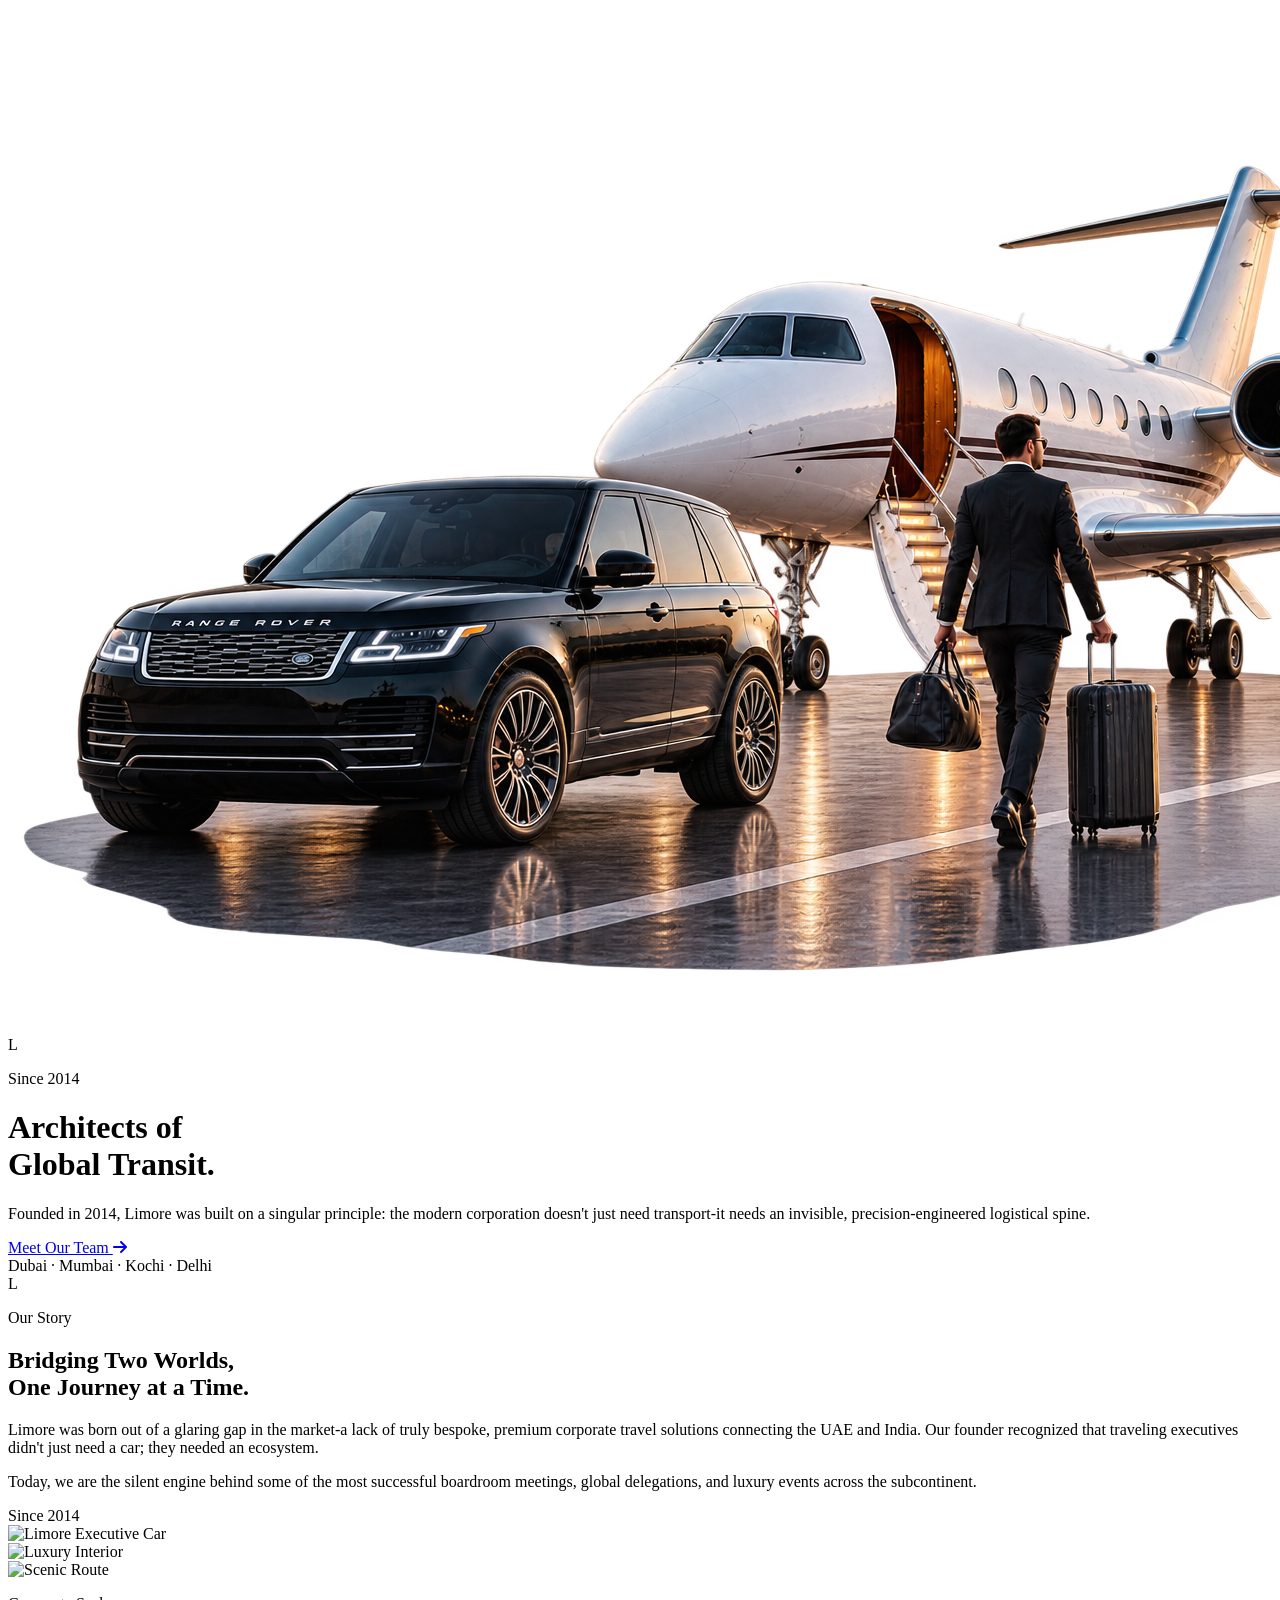
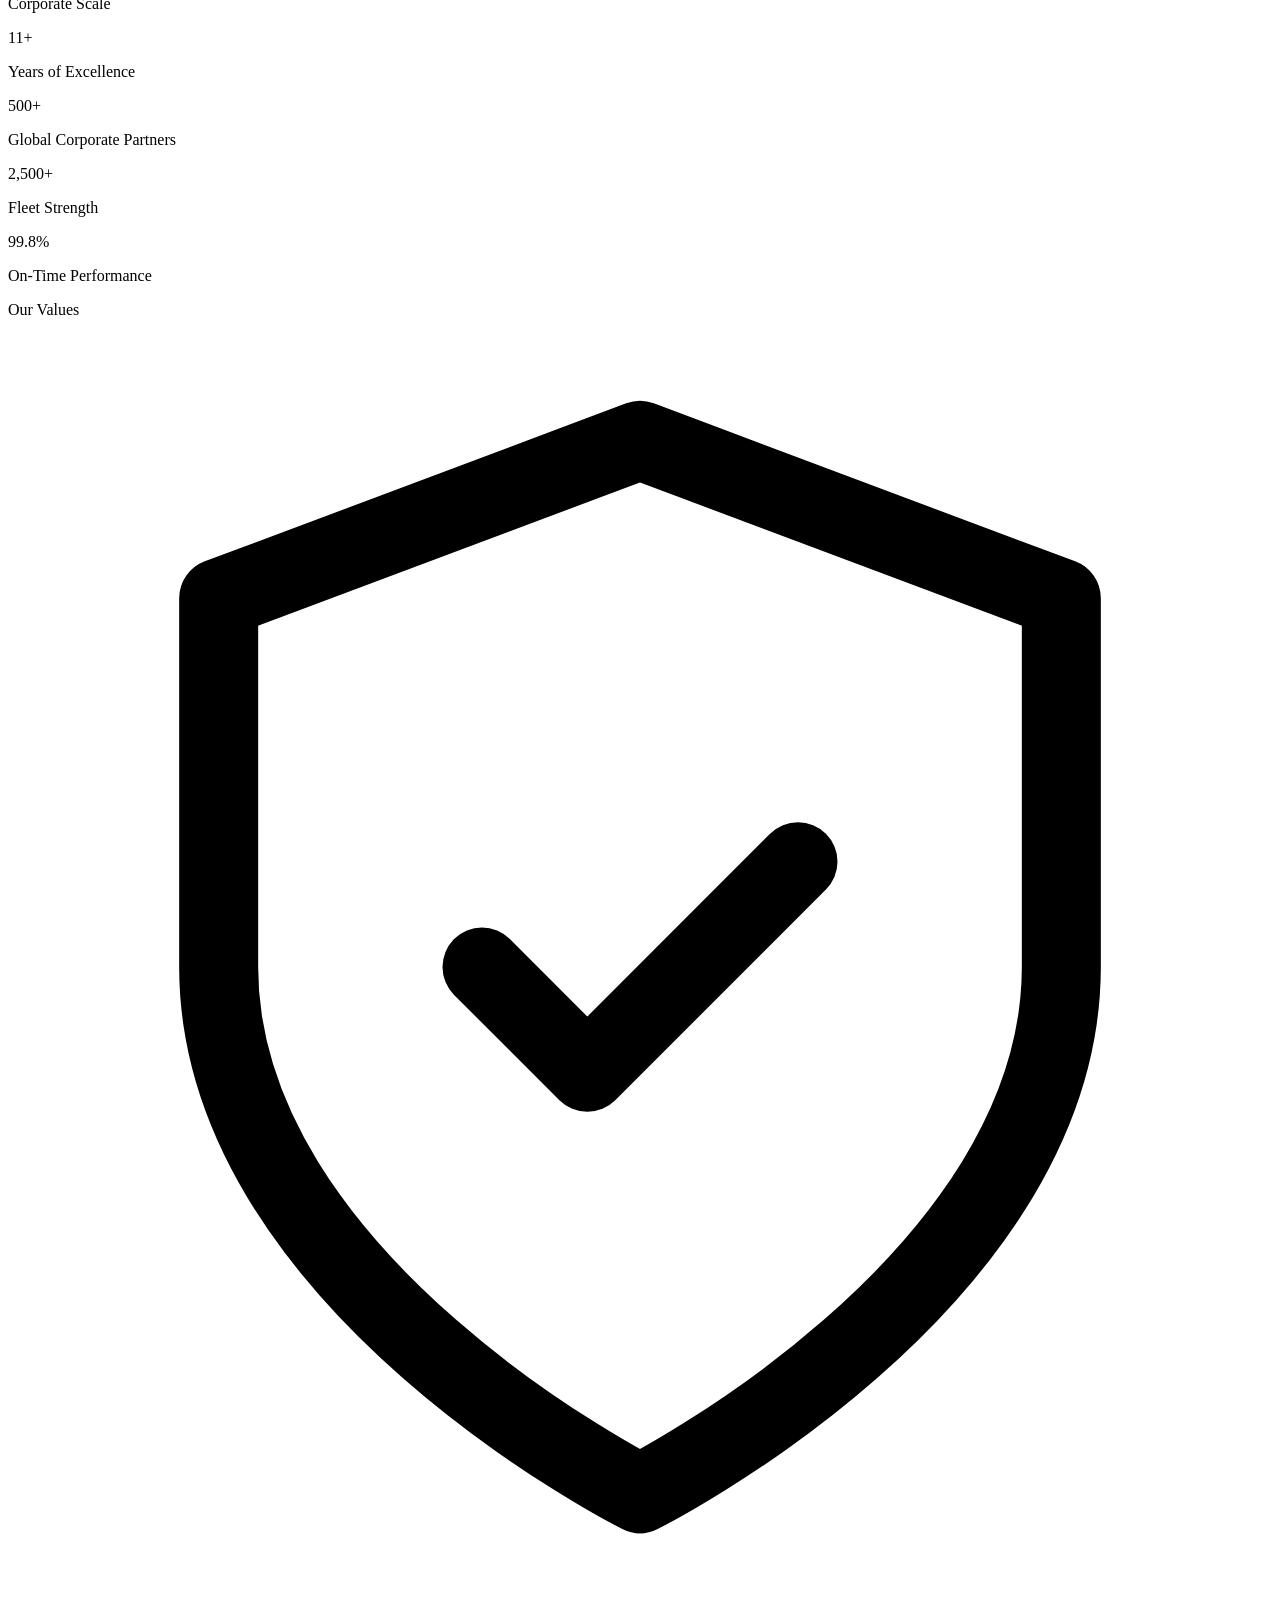
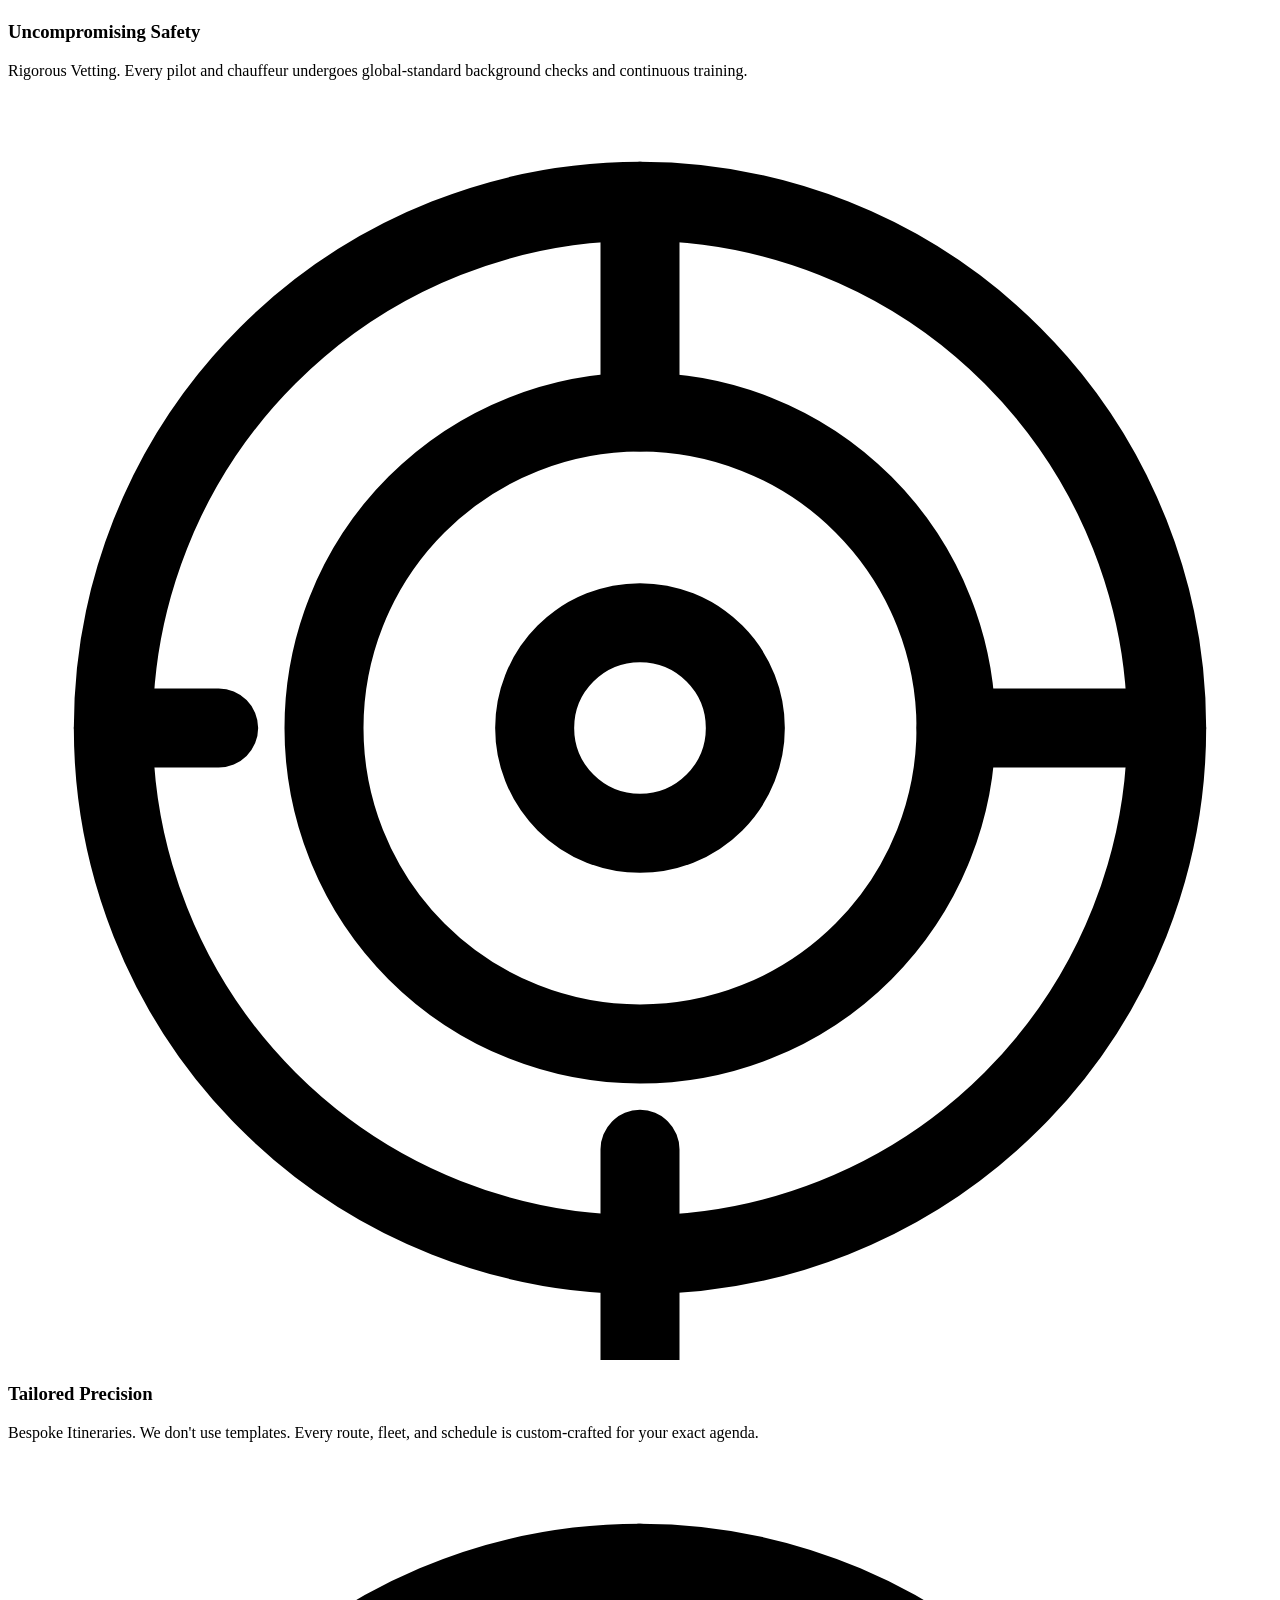
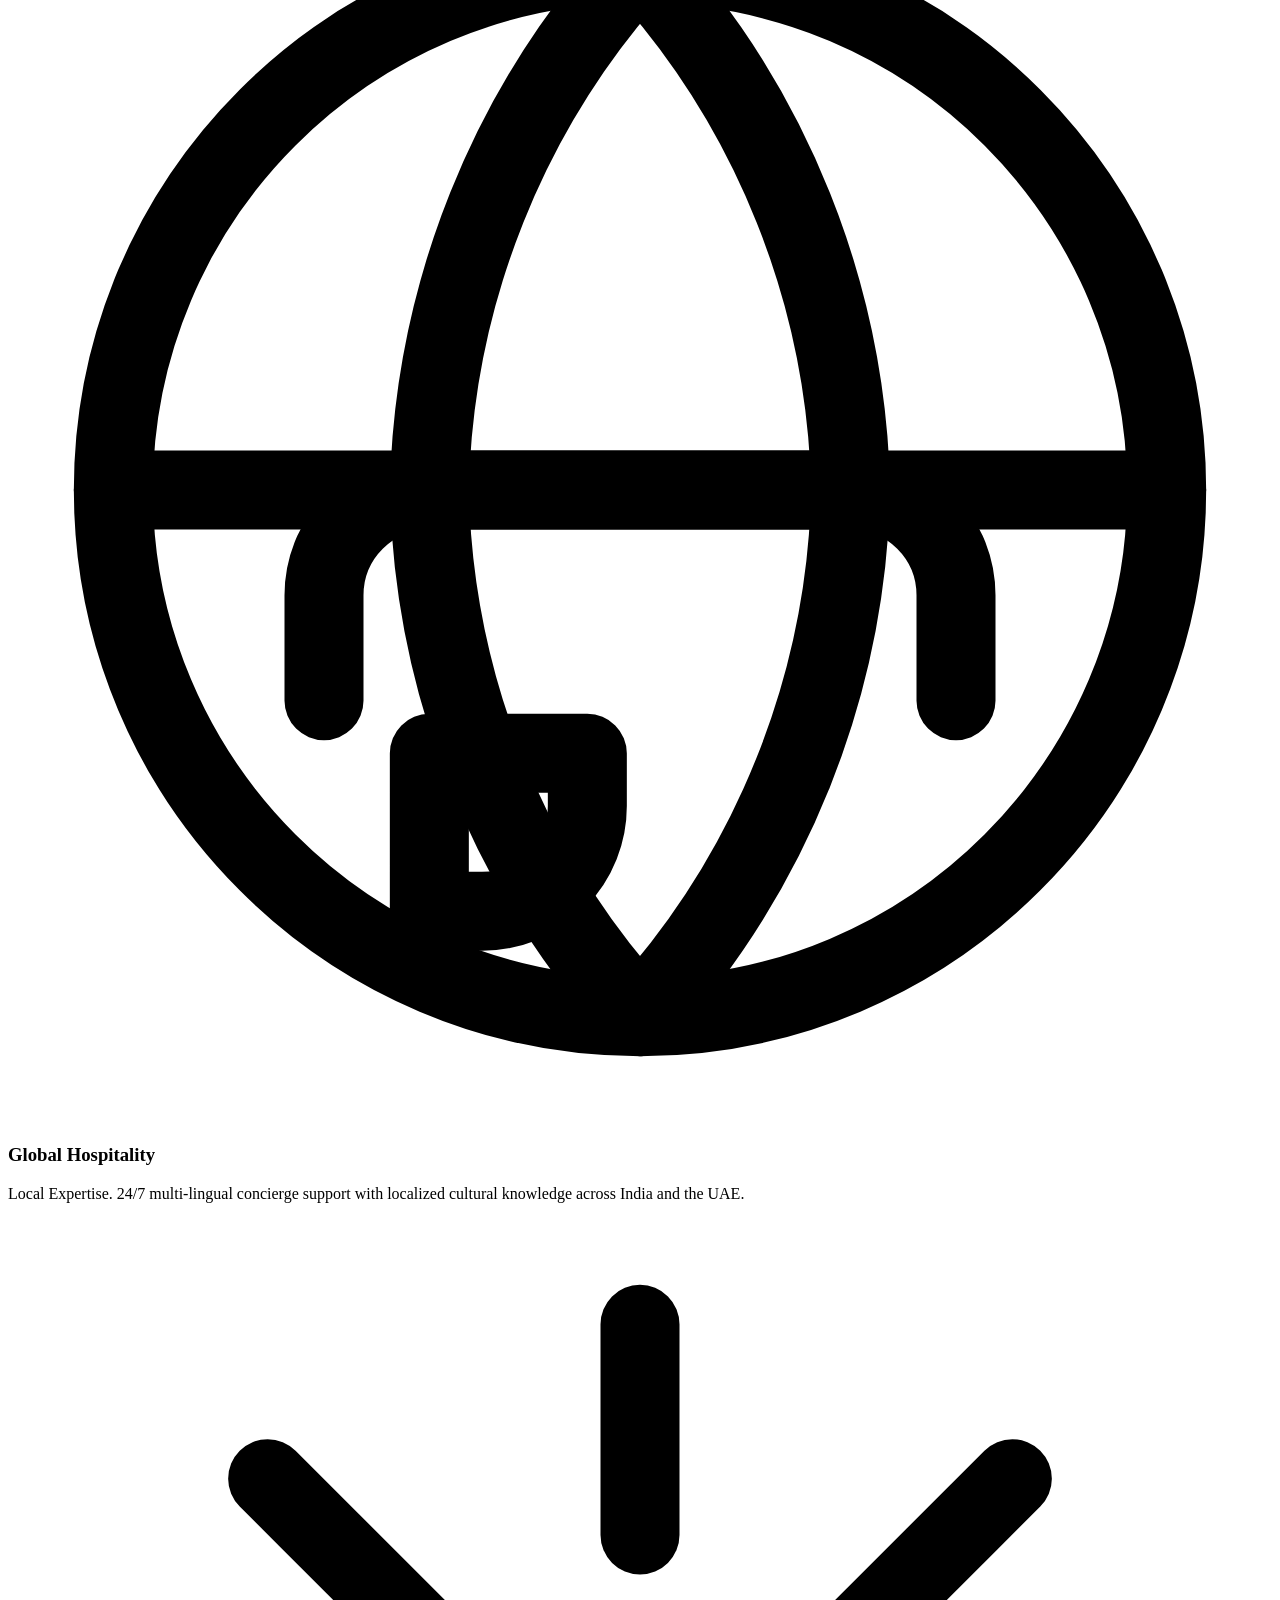
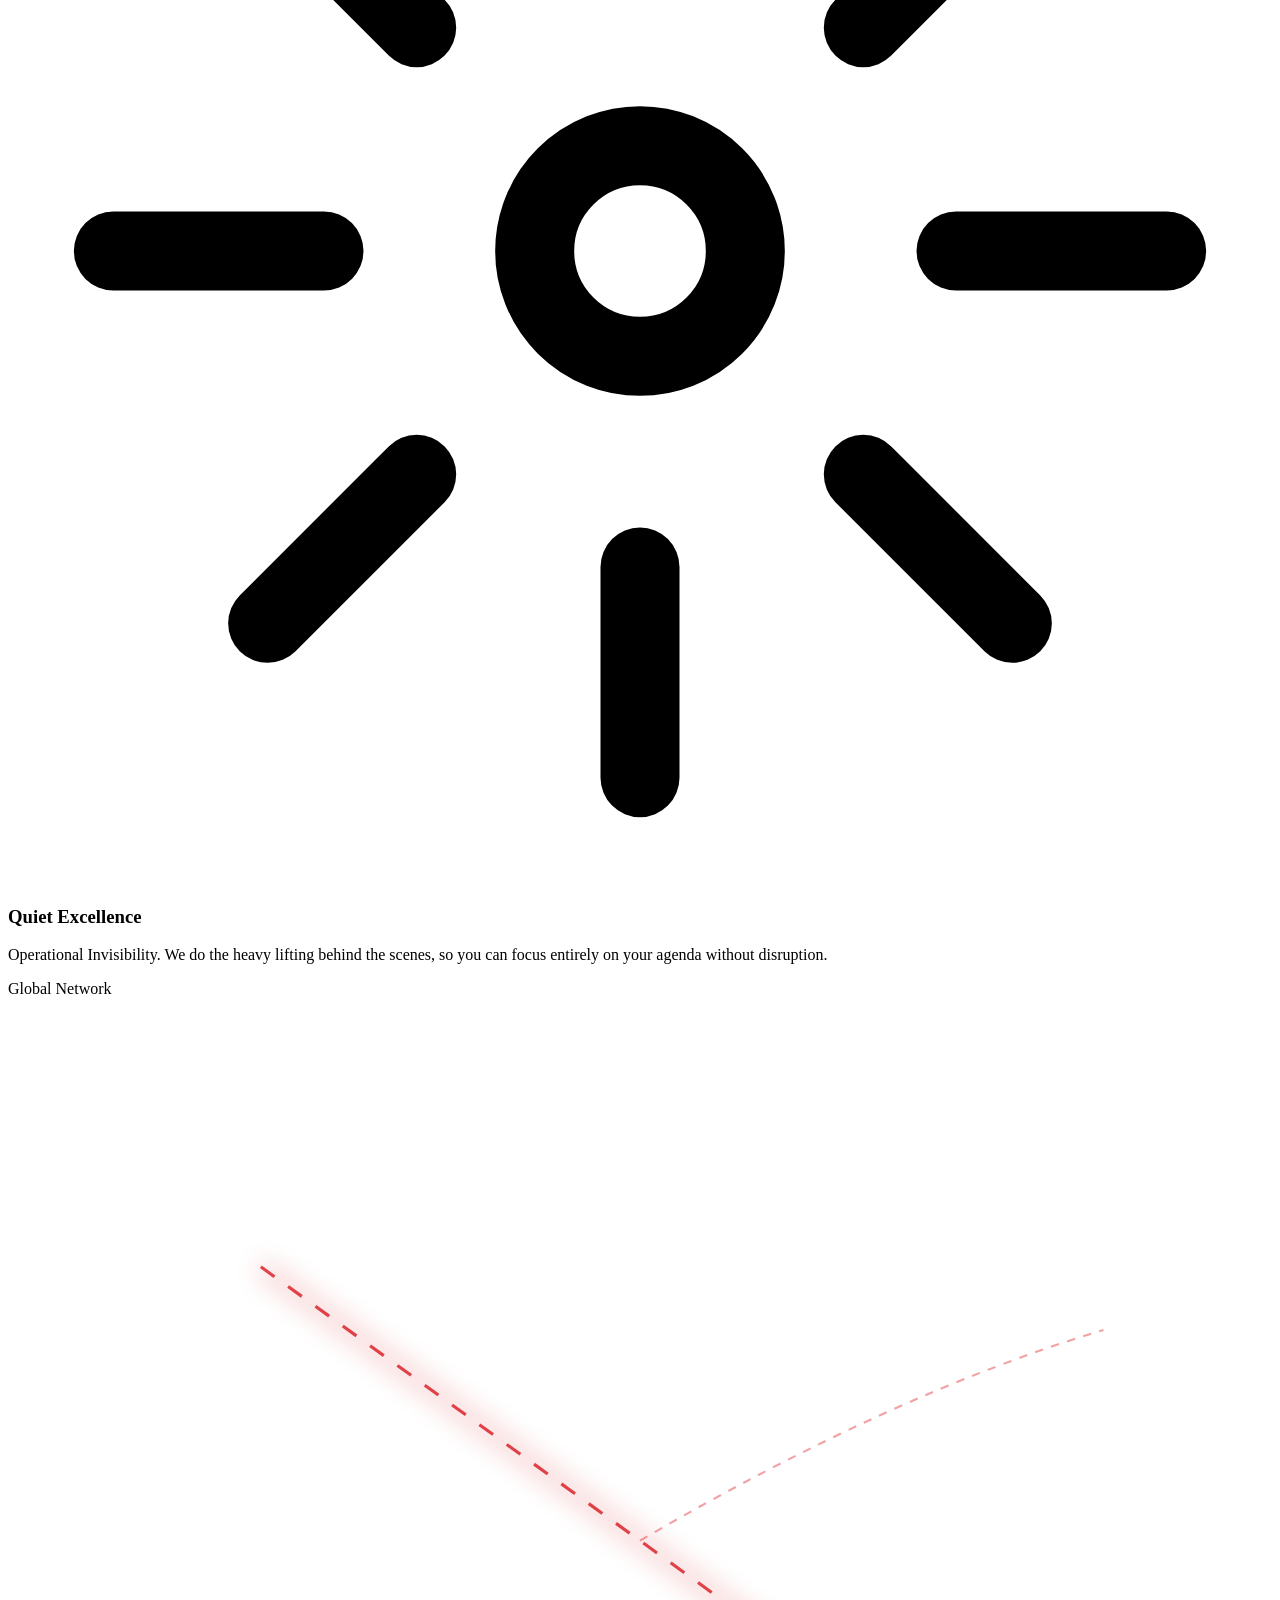
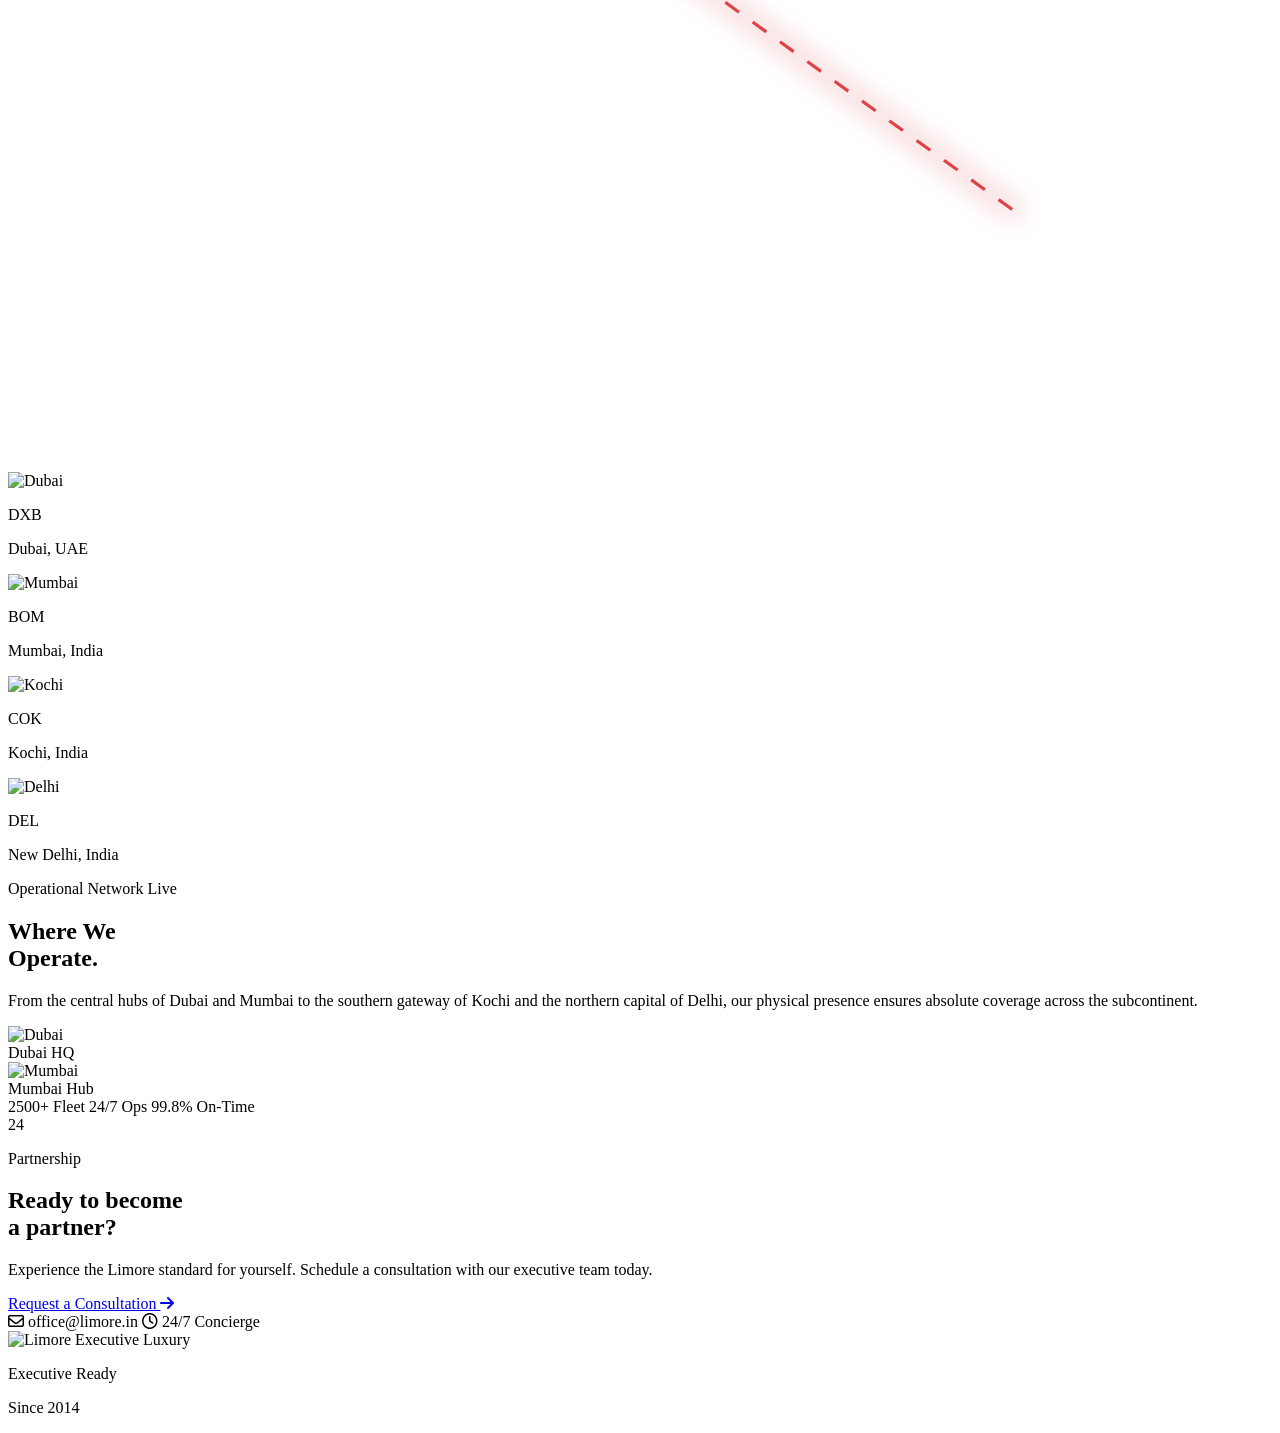
==== about.html @ c0453946 "home" ====
<!DOCTYPE html>
<html lang="en">
<head>
    <meta charset="UTF-8">
    <meta name="viewport" content="width=device-width, initial-scale=1.0">
    <title>About Limore | Premium Corporate Travel</title>
    
    <!-- Tailwind -->
    <script src="https://cdn.tailwindcss.com"></script>
    
    <!-- PREMIUM TYPOGRAPHY -->
    <link rel="preconnect" href="https://fonts.googleapis.com">
    <link rel="preconnect" href="https://fonts.gstatic.com" crossorigin>
    <link href="https://fonts.googleapis.com/css2?family=Inter:opsz@14..32&family=Syne:wght@400;600;700;800&family=Playfair+Display:ital,wght@0,400;0,600;1,400&display=swap" rel="stylesheet">
    
    <!-- Icons -->
    <link rel="stylesheet" href="https://cdnjs.cloudflare.com/ajax/libs/font-awesome/6.4.0/css/all.min.css">

    <script>
        tailwind.config = {
            theme: {
                extend: {
                    fontFamily: {
                        'display': ['Syne', 'sans-serif'],
                        'sans': ['Inter', 'sans-serif'],
                        'serif': ['Playfair Display', 'serif'],
                    },
                    colors: {
                        brand: {
                            black: '#0A0A0A',
                            white: '#FCFCFC',
                            red: '#D9181E',
                        }
                    }
                }
            }
        }
    </script>

    <style>
        .logo-e {
            display: inline-block;
            width: 1.1em;
            height: 1.1em;
            border: 3px solid #D9181E;
            border-radius: 50%;
            position: relative;
            margin-left: -2px; 
            vertical-align: middle;
            transform: translateY(-10%);
        }
        .logo-e::after {
            content: '';
            position: absolute;
            top: 50%;
            left: 50%;
            transform: translate(-50%, -50%);
            width: 0.5em;
            height: 1px;
            background-color: #FCFCFC;
        }
    </style>
</head>
<body class="bg-brand-white text-brand-black antialiased overflow-x-hidden">

    <!-- (Your Navbar goes here) -->

    <!-- ========================================== -->
    <!-- HOME HERO: INSPIRED RED CIRCLE COMPOSITION  -->
    <!-- ========================================== -->
    <main class="pt-20 min-h-screen lg:h-screen relative bg-brand-white overflow-hidden flex items-center">
    
        <!-- The Dissolving Background Image (Right Side) -->
        <div class="absolute inset-y-0 right-0 w-full lg:w-[65%] h-full overflow-hidden">
            <!-- Use your premium executive image here -->
            <img src="./assets/images/about/about-hero.png" 
                 alt="Limore Executive" 
                 class="w-full h-full object-cover saturate-[0.95] contrast-110 transition-transform duration-[8s] hover:scale-105">
            
            <!-- The "Dissolve" Gradient (Melts the image into pure white on the left) -->
            <div class="absolute inset-0 bg-gradient-to-r from-brand-white via-brand-white/70 to-transparent lg:via-brand-white/30"></div>
            
            <!-- Cinematic Red Light Leak (Subtle, ties into brand) -->
            <div class="absolute inset-0 bg-gradient-to-tr from-brand-red/10 via-transparent to-transparent mix-blend-multiply"></div>
        </div>
    
        <!-- The Massive Background "L" Watermark -->
        <div class="absolute -bottom-10 -left-10 font-serif text-[25rem] lg:text-[35rem] font-bold text-brand-red/5 leading-none pointer-events-none select-none z-0">L</div>
    
        <!-- The Text & CTA Column (Pure Typography) -->
        <div class="relative z-10 max-w-[90rem] mx-auto px-6 lg:px-12 w-full">
            <div class="lg:w-[65%] flex flex-col justify-center py-12 lg:py-0 relative">
                
                <!-- Editorial Eyebrow + Red Spine -->
                <div class="flex items-center gap-4 mb-6">
                    <div class="w-1 h-12 bg-brand-red"></div>
                    <p class="font-sans text-[0.6rem] uppercase tracking-[0.4em] font-bold text-brand-black/40">Since 2014</p>
                </div>
    
                <!-- Massive Serif Headline -->
                <h1 class="font-serif text-6xl lg:text-8xl xl:text-9xl font-bold text-brand-black leading-[0.85] tracking-tight">
                    Architects of<br>
                    <span class="text-brand-red italic">Global Transit.</span>
                </h1>
    
                <!-- The Subtext (Clean, no box) -->
                <p class="text-brand-black/60 text-sm lg:text-base leading-relaxed max-w-md mt-8 font-light">
                    Founded in 2014, Limore was built on a singular principle: the modern corporation doesn't just need transport-it needs an invisible, precision-engineered logistical spine.
                </p>
    
                <!-- The Sharp CTA & Footline -->
                <div class="mt-10 flex flex-col items-start gap-4">
                    <a href="#team" class="inline-flex items-center gap-3 bg-brand-black text-white px-10 py-4 text-[0.7rem] font-bold uppercase tracking-widest transition-all duration-300 hover:bg-brand-red group rounded-none">
                        Meet Our Team
                        <i class="fa-solid fa-arrow-right text-[10px] group-hover:translate-x-1 transition-transform"></i>
                    </a>
    
                    <!-- The "Locations" Footline (Editorial Style) -->
                    <div class="flex items-center gap-3 border-l-2 border-brand-red pl-3 py-1">
                        <span class="w-1.5 h-1.5 bg-brand-red rotate-45"></span>
                        <span class="font-sans text-[0.6rem] uppercase tracking-[0.2em] font-bold text-brand-black/50">Dubai · Mumbai · Kochi · Delhi</span>
                    </div>
                </div>
    
            </div>
        </div>
    </main>
    





        <!-- ========================================== -->
    <!-- SECTIONS 2 & 3: NARRATIVE & SCALE (CLEAN)   -->
    <!-- ========================================== -->
    <section class="py-16 lg:py-28 bg-brand-white relative overflow-hidden border-b border-black/5">
        
        <!-- Background Element: The Massive "L" Pull-Quote (Subtle depth) -->
        <div class="absolute top-0 left-1/2 -translate-x-1/2 w-full h-full flex items-center justify-center pointer-events-none select-none -z-10 overflow-hidden">
            <span class="font-serif text-[20rem] lg:text-[40rem] font-bold text-brand-red/5 leading-none italic">L</span>
        </div>

        <div class="max-w-[90rem] mx-auto px-6 lg:px-12 relative z-10">
            
            <!-- ==================== -->
            <!-- PART 1: THE NARRATIVE + IMAGE MOSAIC -->
            <!-- ==================== -->
            <div class="grid grid-cols-1 lg:grid-cols-2 gap-12 lg:gap-16 items-center mb-16 lg:mb-20">
                
                <!-- Left: The Story -->
                <div class="flex flex-col space-y-6">
                    <div class="flex items-center gap-3">
                        <div class="w-6 h-px bg-brand-red"></div>
                        <p class="font-sans text-[0.65rem] uppercase tracking-[0.2em] font-bold text-brand-red">Our Story</p>
                    </div>
                    
                    <h2 class="font-serif text-4xl lg:text-5xl font-semibold text-brand-black leading-[1.1] tracking-tight max-w-md">
                        Bridging Two Worlds,<br>
                        One Journey at a Time.
                    </h2>
                    
                    <div class="space-y-4 text-brand-black/70 text-sm lg:text-base leading-[1.8] font-serif max-w-md">
                        <p>
                            Limore was born out of a glaring gap in the market-a lack of truly bespoke, premium corporate travel solutions connecting the UAE and India. Our founder recognized that traveling executives didn't just need a car; they needed an ecosystem.
                        </p>
                        <p>
                            Today, we are the silent engine behind some of the most successful boardroom meetings, global delegations, and luxury events across the subcontinent.
                        </p>
                    </div>
                    
                    <div class="pt-4 border-t border-black/5 flex items-center gap-4 mt-2 max-w-xs">
                        <span class="w-2 h-2 bg-brand-red rounded-full"></span>
                        <span class="text-[0.5rem] uppercase tracking-[0.2em] font-bold text-black/30 font-sans">Since 2014</span>
                    </div>
                </div>

                <!-- Right: The Editorial Image Mosaic (Like the Reference) -->
                <div class="grid grid-cols-2 gap-4 h-[400px] lg:h-[500px]">
                    <!-- Top Large Image -->
                    <div class="col-span-2 relative rounded-xl overflow-hidden border border-black/5 group">
                        <img src="https://images.unsplash.com/photo-1549317661-bd32c8ce0db2?q=80&w=2070&auto=format&fit=crop" 
                             alt="Limore Executive Car" 
                             class="w-full h-full object-cover transition-transform duration-700 group-hover:scale-105">
                        <div class="absolute inset-0 bg-gradient-to-t from-black/10 via-transparent to-transparent pointer-events-none"></div>
                    </div>
                    
                    <!-- Bottom Left Small Image -->
                    <div class="relative rounded-xl overflow-hidden border border-black/5 group">
                        <img src="https://images.unsplash.com/photo-1599819262106-90be0746b80c?q=80&w=600&auto=format&fit=crop" 
                             alt="Luxury Interior" 
                             class="w-full h-full object-cover transition-transform duration-700 group-hover:scale-105">
                    </div>
                    
                    <!-- Bottom Right Small Image -->
                    <div class="relative rounded-xl overflow-hidden border border-black/5 group">
                        <img src="https://images.unsplash.com/photo-1506905925346-21bda4d32df4?q=80&w=600&auto=format&fit=crop" 
                             alt="Scenic Route" 
                             class="w-full h-full object-cover transition-transform duration-700 group-hover:scale-105">
                    </div>
                </div>
            </div>

            <!-- The Spacer Line (Clean transition) -->
            <div class="w-full h-px bg-black/5 mb-16 lg:mb-20"></div>

            <!-- ==================== -->
            <!-- PART 2: THE SCALE (ANNUAL REPORT STYLE) -->
            <!-- ==================== -->
            <div class="max-w-5xl mx-auto">
                
                <div class="flex items-center gap-3 mb-8">
                    <div class="w-6 h-px bg-brand-red"></div>
                    <p class="font-sans text-[0.65rem] uppercase tracking-[0.2em] font-bold text-brand-red">Corporate Scale</p>
                </div>

                <div class="grid grid-cols-2 lg:grid-cols-4 divide-x divide-black/10">
                    
                    <div class="px-4 lg:px-8 first:pl-0 flex flex-col">
                        <p class="font-display text-4xl lg:text-5xl font-bold text-brand-red tracking-tight">11+</p>
                        <p class="text-[0.6rem] uppercase tracking-widest text-brand-black/60 font-semibold mt-1">Years of Excellence</p>
                    </div>

                    <div class="px-4 lg:px-8 flex flex-col">
                        <p class="font-display text-4xl lg:text-5xl font-bold text-brand-black tracking-tight">500+</p>
                        <p class="text-[0.6rem] uppercase tracking-widest text-brand-black/60 font-semibold mt-1">Global Corporate Partners</p>
                    </div>

                    <div class="px-4 lg:px-8 flex flex-col">
                        <p class="font-display text-4xl lg:text-5xl font-bold text-brand-black tracking-tight">2,500+</p>
                        <p class="text-[0.6rem] uppercase tracking-widest text-brand-black/60 font-semibold mt-1">Fleet Strength</p>
                    </div>

                    <div class="px-4 lg:px-8 last:pr-0 flex flex-col">
                        <p class="font-display text-4xl lg:text-5xl font-bold text-brand-red tracking-tight">99.8%</p>
                        <p class="text-[0.6rem] uppercase tracking-widest text-brand-red font-semibold mt-1">On-Time Performance</p>
                    </div>

                </div>
            </div>
        </div>
    </section>


        <!-- ========================================== -->
    <!-- SECTION 4: OUR CORE VALUES (PHILOSOPHY GRID)-->
    <!-- ========================================== -->
    <section class="py-16 lg:py-24 bg-brand-white relative overflow-hidden">
        
        <!-- Background soft halo (anchors the section visually) -->
        <div class="absolute top-1/2 left-1/2 -translate-x-1/2 -translate-y-1/2 w-[600px] h-[600px] bg-brand-red/5 rounded-full blur-[80px] pointer-events-none"></div>

        <div class="max-w-[90rem] mx-auto px-6 lg:px-12 relative z-10">
            
            <!-- Chapter Divider -->
            <div class="flex items-center gap-4 mb-10 lg:mb-14">
                <div class="w-6 h-px bg-brand-red"></div>
                <p class="font-sans text-[0.65rem] uppercase tracking-[0.2em] font-bold text-brand-red">Our Values</p>
                <div class="flex-1 h-px bg-black/5 max-w-xs hidden lg:block"></div>
            </div>

            <!-- 2x2 Philosophy Grid -->
            <div class="grid grid-cols-1 md:grid-cols-2 gap-6 lg:gap-8">
                
                <!-- Card 1: Uncompromising Safety -->
                <div class="group relative bg-brand-white/60 backdrop-blur-sm border border-black/5 p-8 lg:p-10 rounded-2xl transition-all duration-500 hover:border-brand-red hover:shadow-[0_20px_40px_-10px_rgba(217,24,30,0.08)] animate-fade-up delay-1">
                    <div class="flex items-start gap-5 lg:gap-6">
                        <!-- The Sharp Square Icon Block -->
                        <div class="flex-shrink-0 w-14 h-14 lg:w-16 lg:h-16 rounded-xl bg-brand-black/5 flex items-center justify-center transition-all duration-300 group-hover:bg-brand-red group-hover:scale-105 group-hover:shadow-lg group-hover:shadow-brand-red/20">
                            <!-- Stylized Sharp SVG: Shield -->
                            <svg class="w-7 h-7 text-brand-red group-hover:text-white transition-colors duration-300" fill="none" stroke="currentColor" viewBox="0 0 24 24" stroke-width="1.5" stroke-linecap="round" stroke-linejoin="round">
                                <path d="M12 22s8-4 8-10V5l-8-3-8 3v7c0 6 8 10 8 10z" />
                                <path d="M9 12l2 2 4-4" />
                            </svg>
                        </div>
                        <!-- Text Content -->
                        <div>
                            <h3 class="font-bold text-sm uppercase tracking-wide text-brand-black mb-1.5">Uncompromising Safety</h3>
                            <p class="text-brand-black/60 text-[0.85rem] leading-relaxed font-light">Rigorous Vetting. Every pilot and chauffeur undergoes global-standard background checks and continuous training.</p>
                        </div>
                    </div>
                </div>

                <!-- Card 2: Tailored Precision -->
                <div class="group relative bg-brand-white/60 backdrop-blur-sm border border-black/5 p-8 lg:p-10 rounded-2xl transition-all duration-500 hover:border-brand-red hover:shadow-[0_20px_40px_-10px_rgba(217,24,30,0.08)] animate-fade-up delay-2">
                    <div class="flex items-start gap-5 lg:gap-6">
                        <div class="flex-shrink-0 w-14 h-14 lg:w-16 lg:h-16 rounded-xl bg-brand-black/5 flex items-center justify-center transition-all duration-300 group-hover:bg-brand-red group-hover:scale-105 group-hover:shadow-lg group-hover:shadow-brand-red/20">
                            <!-- Stylized Sharp SVG: Target / Precision -->
                            <svg class="w-7 h-7 text-brand-red group-hover:text-white transition-colors duration-300" fill="none" stroke="currentColor" viewBox="0 0 24 24" stroke-width="1.5" stroke-linecap="round" stroke-linejoin="round">
                                <circle cx="12" cy="12" r="10" />
                                <circle cx="12" cy="12" r="6" />
                                <circle cx="12" cy="12" r="2" />
                                <path d="M12 2v4M22 12h-4M12 20v4M4 12H2" />
                            </svg>
                        </div>
                        <div>
                            <h3 class="font-bold text-sm uppercase tracking-wide text-brand-black mb-1.5">Tailored Precision</h3>
                            <p class="text-brand-black/60 text-[0.85rem] leading-relaxed font-light">Bespoke Itineraries. We don't use templates. Every route, fleet, and schedule is custom-crafted for your exact agenda.</p>
                        </div>
                    </div>
                </div>

                <!-- Card 3: Global Hospitality -->
                <div class="group relative bg-brand-white/60 backdrop-blur-sm border border-black/5 p-8 lg:p-10 rounded-2xl transition-all duration-500 hover:border-brand-red hover:shadow-[0_20px_40px_-10px_rgba(217,24,30,0.08)] animate-fade-up delay-3">
                    <div class="flex items-start gap-5 lg:gap-6">
                        <div class="flex-shrink-0 w-14 h-14 lg:w-16 lg:h-16 rounded-xl bg-brand-black/5 flex items-center justify-center transition-all duration-300 group-hover:bg-brand-red group-hover:scale-105 group-hover:shadow-lg group-hover:shadow-brand-red/20">
                            <!-- Stylized Sharp SVG: Globe + Headset -->
                            <svg class="w-7 h-7 text-brand-red group-hover:text-white transition-colors duration-300" fill="none" stroke="currentColor" viewBox="0 0 24 24" stroke-width="1.5" stroke-linecap="round" stroke-linejoin="round">
                                <path d="M12 22c5.523 0 10-4.477 10-10S17.523 2 12 2 2 6.477 2 12s4.477 10 10 10z" />
                                <path d="M2 12h20" />
                                <path d="M12 2a15.3 15.3 0 0 1 4 10 15.3 15.3 0 0 1-4 10 15.3 15.3 0 0 1-4-10 15.3 15.3 0 0 1 4-10z" />
                                <path d="M18 16v-2a2 2 0 0 0-2-2H8a2 2 0 0 0-2 2v2" />
                                <path d="M8 20h1a2 2 0 0 0 2-2v-1H8v3z" />
                            </svg>
                        </div>
                        <div>
                            <h3 class="font-bold text-sm uppercase tracking-wide text-brand-black mb-1.5">Global Hospitality</h3>
                            <p class="text-brand-black/60 text-[0.85rem] leading-relaxed font-light">Local Expertise. 24/7 multi-lingual concierge support with localized cultural knowledge across India and the UAE.</p>
                        </div>
                    </div>
                </div>

                <!-- Card 4: Quiet Excellence -->
                <div class="group relative bg-brand-white/60 backdrop-blur-sm border border-black/5 p-8 lg:p-10 rounded-2xl transition-all duration-500 hover:border-brand-red hover:shadow-[0_20px_40px_-10px_rgba(217,24,30,0.08)] animate-fade-up delay-4">
                    <div class="flex items-start gap-5 lg:gap-6">
                        <div class="flex-shrink-0 w-14 h-14 lg:w-16 lg:h-16 rounded-xl bg-brand-black/5 flex items-center justify-center transition-all duration-300 group-hover:bg-brand-red group-hover:scale-105 group-hover:shadow-lg group-hover:shadow-brand-red/20">
                            <!-- Stylized Sharp SVG: Sparks / Operational Excellence -->
                            <svg class="w-7 h-7 text-brand-red group-hover:text-white transition-colors duration-300" fill="none" stroke="currentColor" viewBox="0 0 24 24" stroke-width="1.5" stroke-linecap="round" stroke-linejoin="round">
                                <path d="M12 2v4M12 18v4M4.93 4.93l2.83 2.83M16.24 16.24l2.83 2.83M2 12h4M18 12h4M4.93 19.07l2.83-2.83M16.24 7.76l2.83-2.83" />
                                <circle cx="12" cy="12" r="2" />
                            </svg>
                        </div>
                        <div>
                            <h3 class="font-bold text-sm uppercase tracking-wide text-brand-black mb-1.5">Quiet Excellence</h3>
                            <p class="text-brand-black/60 text-[0.85rem] leading-relaxed font-light">Operational Invisibility. We do the heavy lifting behind the scenes, so you can focus entirely on your agenda without disruption.</p>
                        </div>
                    </div>
                </div>

            </div>
        </div>
    </section>



        <!-- ========================================== -->
    <!-- SECTION 6: THE OPERATIONAL NETWORK (MAP)    -->
    <!-- ========================================== -->
    <section class="py-16 lg:py-24 bg-brand-black relative overflow-hidden border-y border-white/5">
        
        <!-- Background Tech Grid & Ambient Glow -->
        <div class="absolute inset-0 bg-[radial-gradient(#ffffff03_1px,transparent_1px)] bg-[size:16px_16px] pointer-events-none"></div>
        <div class="absolute inset-0 bg-gradient-to-br from-brand-red/10 via-transparent to-transparent opacity-30 pointer-events-none"></div>

        <div class="max-w-[90rem] mx-auto px-6 lg:px-12 w-full relative z-10">
            
            <!-- Section Label -->
            <div class="flex items-center gap-3 mb-10 lg:mb-14">
                <div class="w-6 h-px bg-brand-red"></div>
                <p class="font-sans text-[0.65rem] uppercase tracking-[0.2em] font-bold text-brand-red">Global Network</p>
            </div>

            <div class="grid grid-cols-1 lg:grid-cols-12 gap-12 lg:gap-16 items-center">
                
                <!-- LEFT COLUMN: The Network Map with City Thumbnails -->
                <div class="lg:col-span-7 relative w-full h-[450px] lg:h-[550px] rounded-2xl overflow-hidden border border-white/5 shadow-2xl shadow-black/50">
                    
                    <!-- Stylized SVG Route Line (Curve connecting UAE to India) -->
                    <div class="absolute inset-0 w-full h-full pointer-events-none z-0">
                        <svg width="100%" height="100%" viewBox="0 0 600 500" fill="none" xmlns="http://www.w3.org/2000/svg">
                            <!-- Glowing path shadow -->
                            <path d="M 120 120 Q 300 250 480 380" stroke="#D9181E" stroke-width="8" opacity="0.2" filter="blur(6px)" />
                            <!-- Actual dotted path -->
                            <path d="M 120 120 Q 300 250 480 380" stroke="#D9181E" stroke-width="1.5" stroke-dasharray="8 8" opacity="0.8" />
                            <!-- Secondary path to Delhi -->
                            <path d="M 300 250 Q 420 180 520 150" stroke="#D9181E" stroke-width="1" stroke-dasharray="4 4" opacity="0.4" />
                        </svg>
                    </div>

                    <!-- DESTINATION NODE 1: Dubai (DXB) -->
                    <div class="absolute top-[15%] left-[15%] z-10 group cursor-pointer transform -translate-x-1/2 -translate-y-1/2 hover:scale-105 transition-transform duration-300">
                        <!-- Node Anchor (Pulsing Dot) -->
                        <div class="absolute -top-3 -left-3 w-6 h-6">
                            <span class="absolute w-full h-full bg-brand-red rounded-full animate-ping opacity-75"></span>
                            <span class="absolute inset-0 bg-brand-red rounded-full"></span>
                        </div>
                        <!-- The Glass Thumbnail Card -->
                        <div class="ml-6 mt-6 bg-brand-black/60 backdrop-blur-md border border-white/10 rounded-xl p-2.5 flex items-center gap-3 shadow-xl min-w-[160px]">
                            <img src="https://images.unsplash.com/photo-1512453979798-5ea904ac677e?q=80&w=200&auto=format&fit=crop" class="w-10 h-10 rounded-lg object-cover border border-white/10" alt="Dubai">
                            <div>
                                <p class="text-[0.55rem] font-bold uppercase tracking-widest text-white">DXB</p>
                                <p class="text-[0.45rem] text-gray-400 uppercase tracking-wider">Dubai, UAE</p>
                            </div>
                        </div>
                    </div>

                    <!-- DESTINATION NODE 2: Mumbai (BOM) -->
                    <div class="absolute top-[70%] left-[78%] z-10 group cursor-pointer transform -translate-x-1/2 -translate-y-1/2 hover:scale-105 transition-transform duration-300">
                        <div class="absolute -top-3 -left-3 w-6 h-6">
                            <span class="absolute w-full h-full bg-brand-red rounded-full animate-ping opacity-75"></span>
                            <span class="absolute inset-0 bg-brand-red rounded-full"></span>
                        </div>
                        <div class="ml-6 mt-6 bg-brand-black/60 backdrop-blur-md border border-white/10 rounded-xl p-2.5 flex items-center gap-3 shadow-xl min-w-[160px]">
                            <img src="https://images.unsplash.com/photo-1566373756209-c9253eb34206?q=80&w=200&auto=format&fit=crop" class="w-10 h-10 rounded-lg object-cover border border-white/10" alt="Mumbai">
                            <div>
                                <p class="text-[0.55rem] font-bold uppercase tracking-widest text-white">BOM</p>
                                <p class="text-[0.45rem] text-gray-400 uppercase tracking-wider">Mumbai, India</p>
                            </div>
                        </div>
                    </div>

                    <!-- DESTINATION NODE 3: Kochi (COK) -->
                    <div class="absolute top-[78%] left-[58%] z-10 group cursor-pointer transform -translate-x-1/2 -translate-y-1/2 hover:scale-105 transition-transform duration-300">
                        <div class="absolute -top-3 -left-3 w-6 h-6">
                            <span class="absolute w-full h-full bg-brand-red rounded-full animate-ping opacity-75"></span>
                            <span class="absolute inset-0 bg-brand-red rounded-full"></span>
                        </div>
                        <div class="ml-6 mt-6 bg-brand-black/60 backdrop-blur-md border border-white/10 rounded-xl p-2.5 flex items-center gap-3 shadow-xl min-w-[160px]">
                            <img src="https://images.unsplash.com/photo-1596394516093-501ba68a0ba6?q=80&w=200&auto=format&fit=crop" class="w-10 h-10 rounded-lg object-cover border border-white/10" alt="Kochi">
                            <div>
                                <p class="text-[0.55rem] font-bold uppercase tracking-widest text-white">COK</p>
                                <p class="text-[0.45rem] text-gray-400 uppercase tracking-wider">Kochi, India</p>
                            </div>
                        </div>
                    </div>

                    <!-- DESTINATION NODE 4: Delhi (DEL) -->
                    <div class="absolute top-[25%] left-[88%] z-10 group cursor-pointer transform -translate-x-1/2 -translate-y-1/2 hover:scale-105 transition-transform duration-300">
                        <div class="absolute -top-3 -left-3 w-6 h-6">
                            <span class="absolute w-full h-full bg-brand-red rounded-full animate-ping opacity-75"></span>
                            <span class="absolute inset-0 bg-brand-red rounded-full"></span>
                        </div>
                        <div class="ml-6 mt-6 bg-brand-black/60 backdrop-blur-md border border-white/10 rounded-xl p-2.5 flex items-center gap-3 shadow-xl min-w-[160px]">
                            <img src="https://images.unsplash.com/photo-1587474260584-136574528ed5?q=80&w=200&auto=format&fit=crop" class="w-10 h-10 rounded-lg object-cover border border-white/10" alt="Delhi">
                            <div>
                                <p class="text-[0.55rem] font-bold uppercase tracking-widest text-white">DEL</p>
                                <p class="text-[0.45rem] text-gray-400 uppercase tracking-wider">New Delhi, India</p>
                            </div>
                        </div>
                    </div>

                    <!-- HUD Overlay: "Live Map" badge -->
                    <div class="absolute top-6 left-6 z-20 flex items-center gap-2 bg-brand-black/40 backdrop-blur-sm border border-white/10 px-3 py-1.5 rounded-full">
                        <span class="w-1.5 h-1.5 bg-green-500 rounded-full animate-pulse"></span>
                        <span class="text-[0.4rem] uppercase tracking-widest text-gray-400 font-mono">Operational Network Live</span>
                    </div>
                </div>

                <!-- RIGHT COLUMN: Editorial Content & Extra Imagery -->
                <div class="lg:col-span-5 flex flex-col space-y-8">
                    
                    <h2 class="font-display text-4xl lg:text-5xl font-bold text-white leading-[1.05] tracking-tight">
                        Where We<br>
                        <span class="text-brand-red italic font-normal">Operate.</span>
                    </h2>

                    <p class="text-gray-400 text-sm lg:text-base leading-relaxed font-light max-w-md">
                        From the central hubs of Dubai and Mumbai to the southern gateway of Kochi and the northern capital of Delhi, our physical presence ensures absolute coverage across the subcontinent.
                    </p>

                    <!-- Supporting Imagery Stack (To fulfill the "add images" request cleanly) -->
                    <div class="grid grid-cols-2 gap-4 pt-4 border-t border-white/10 max-w-md">
                        <div class="relative rounded-xl overflow-hidden aspect-[4/3] group">
                            <img src="https://images.unsplash.com/photo-1512453979798-5ea904ac677e?q=80&w=600&auto=format&fit=crop" class="w-full h-full object-cover transition-transform duration-500 group-hover:scale-105" alt="Dubai">
                            <div class="absolute inset-0 bg-brand-black/20 pointer-events-none"></div>
                            <span class="absolute bottom-2 left-2 text-[0.45rem] uppercase tracking-widest text-white/80 font-bold drop-shadow-md">Dubai HQ</span>
                        </div>
                        <div class="relative rounded-xl overflow-hidden aspect-[4/3] group">
                            <img src="https://images.unsplash.com/photo-1566373756209-c9253eb34206?q=80&w=600&auto=format&fit=crop" class="w-full h-full object-cover transition-transform duration-500 group-hover:scale-105" alt="Mumbai">
                            <div class="absolute inset-0 bg-brand-black/20 pointer-events-none"></div>
                            <span class="absolute bottom-2 left-2 text-[0.45rem] uppercase tracking-widest text-white/80 font-bold drop-shadow-md">Mumbai Hub</span>
                        </div>
                    </div>

                    <!-- Quick Regional Stats -->
                    <div class="flex gap-8 pt-4 border-t border-white/10 max-w-md text-[0.5rem] uppercase tracking-widest text-gray-500 font-mono">
                        <span>2500+ Fleet</span>
                        <span class="w-px h-4 bg-white/10"></span>
                        <span>24/7 Ops</span>
                        <span class="w-px h-4 bg-white/10"></span>
                        <span class="text-brand-red">99.8% On-Time</span>
                    </div>
                </div>

            </div>
        </div>
    </section>



        <!-- ========================================== -->
    <!-- SECTION 7: THE FINAL CTA (CORPORATE BRIEF)  -->
    <!-- ========================================== -->
    <section class="py-16 lg:py-24 bg-brand-white relative overflow-hidden border-t border-black/5">
        
        <!-- Background Ambient Glow -->
        <div class="absolute top-1/2 right-0 -translate-y-1/2 w-[600px] h-[600px] bg-brand-red/5 rounded-full blur-[120px] pointer-events-none"></div>
        
        <div class="max-w-[90rem] mx-auto px-6 lg:px-12 relative z-10">
            
            <!-- The Envelope Card (Structured Corporate Layout) -->
            <div class="relative bg-brand-white border border-black/5 shadow-2xl shadow-black/5 rounded-2xl overflow-hidden flex flex-col lg:flex-row">
                
                <!-- The Red Spine (Corporate letterhead feel) -->
                <div class="absolute top-0 left-0 w-1 h-16 bg-brand-red hidden lg:block"></div>
                <div class="lg:hidden absolute top-0 left-0 right-0 h-1 bg-brand-red"></div>

                <!-- LEFT COLUMN: The Partnership Invitation -->
                <div class="lg:w-[50%] p-10 lg:p-16 flex flex-col justify-center relative overflow-hidden">
                    
                    <!-- Background Editorial Number (Depth) -->
                    <div class="absolute -bottom-10 -left-10 font-display text-[8rem] lg:text-[12rem] font-bold text-brand-black/5 leading-none pointer-events-none select-none italic">
                        24
                    </div>

                    <div class="relative z-10 space-y-6">
                        <div class="flex items-center gap-3">
                            <div class="w-6 h-px bg-brand-red"></div>
                            <p class="font-sans text-[0.65rem] uppercase tracking-[0.2em] font-bold text-brand-red">Partnership</p>
                        </div>

                        <h2 class="font-display text-4xl lg:text-5xl font-bold text-brand-black tracking-tight leading-[1.05] max-w-sm">
                            Ready to become<br>
                            <span class="text-brand-red italic font-serif font-normal">a partner?</span>
                        </h2>

                        <p class="text-brand-black/60 text-sm lg:text-base leading-relaxed font-light max-w-sm">
                            Experience the Limore standard for yourself. Schedule a consultation with our executive team today.
                        </p>

                        <!-- The CTA Button -->
                        <div class="pt-4">
                            <a href="/contact" class="inline-flex items-center gap-4 bg-brand-black text-white px-10 py-4 text-[0.65rem] font-bold uppercase tracking-widest transition-all duration-300 hover:bg-brand-red hover:shadow-xl hover:shadow-brand-red/30 group">
                                Request a Consultation
                                <i class="fa-solid fa-arrow-right text-[10px] group-hover:translate-x-1 transition-transform"></i>
                            </a>
                        </div>
                        
                        <!-- Quick Contact Info (Adds corporate utility) -->
                        <div class="pt-6 border-t border-black/5 flex flex-wrap items-center gap-6 text-[0.55rem] uppercase tracking-widest text-brand-black/40 font-semibold">
                            <span class="flex items-center gap-2">
                                <i class="fa-regular fa-envelope text-brand-red"></i> office@limore.in
                            </span>
                            <span class="w-px h-4 bg-black/10"></span>
                            <span class="flex items-center gap-2">
                                <i class="fa-regular fa-clock text-brand-red"></i> 24/7 Concierge
                            </span>
                        </div>
                    </div>
                </div>

                <!-- RIGHT COLUMN: The Luxury Image Mask -->
                <div class="lg:w-[50%] h-[300px] lg:h-auto relative overflow-hidden bg-brand-black/5">
                    
                    <!-- The Image (Luxury car / travel aesthetic) -->
                    <img src="https://images.unsplash.com/photo-1549317661-bd32c8ce0db2?q=80&w=2070&auto=format&fit=crop" 
                         alt="Limore Executive Luxury" 
                         class="w-full h-full object-cover transition-transform duration-700 hover:scale-105">
                    
                    <!-- The Red Glow Overlay (Matches the rest of the page) -->
                    <div class="absolute inset-0 bg-gradient-to-br from-brand-red/10 via-transparent to-transparent mix-blend-multiply"></div>
                    
                    <!-- The Architectural Mask (Diagonal Cut) -->
                    <!-- CSS clip-path to create an angled cut effect for a premium frame -->
                    <div class="absolute inset-0 bg-brand-white hidden lg:block" style="clip-path: polygon(0% 0%, 12% 0%, 0% 100%);"></div>
                    <!-- Mobile mask (Top horizontal cut) -->
                    <div class="absolute inset-0 bg-brand-white lg:hidden" style="clip-path: polygon(0% 0%, 100% 0%, 100% 8%, 0% 8%);"></div>

                    <!-- Floating Badge Data -->
                    <div class="absolute bottom-8 right-8 bg-brand-black/80 backdrop-blur-md border border-white/10 px-4 py-3 rounded-lg shadow-xl z-20">
                        <div class="flex items-center gap-3">
                            <span class="w-1.5 h-1.5 bg-green-500 rounded-full animate-pulse"></span>
                            <div>
                                <p class="text-[0.4rem] uppercase tracking-widest text-gray-400 font-mono">Executive Ready</p>
                                <p class="text-[0.55rem] font-bold text-white tracking-wide">Since 2014</p>
                            </div>
                        </div>
                    </div>
                </div>

            </div>
        </div>
    </section>

</body>
</html>
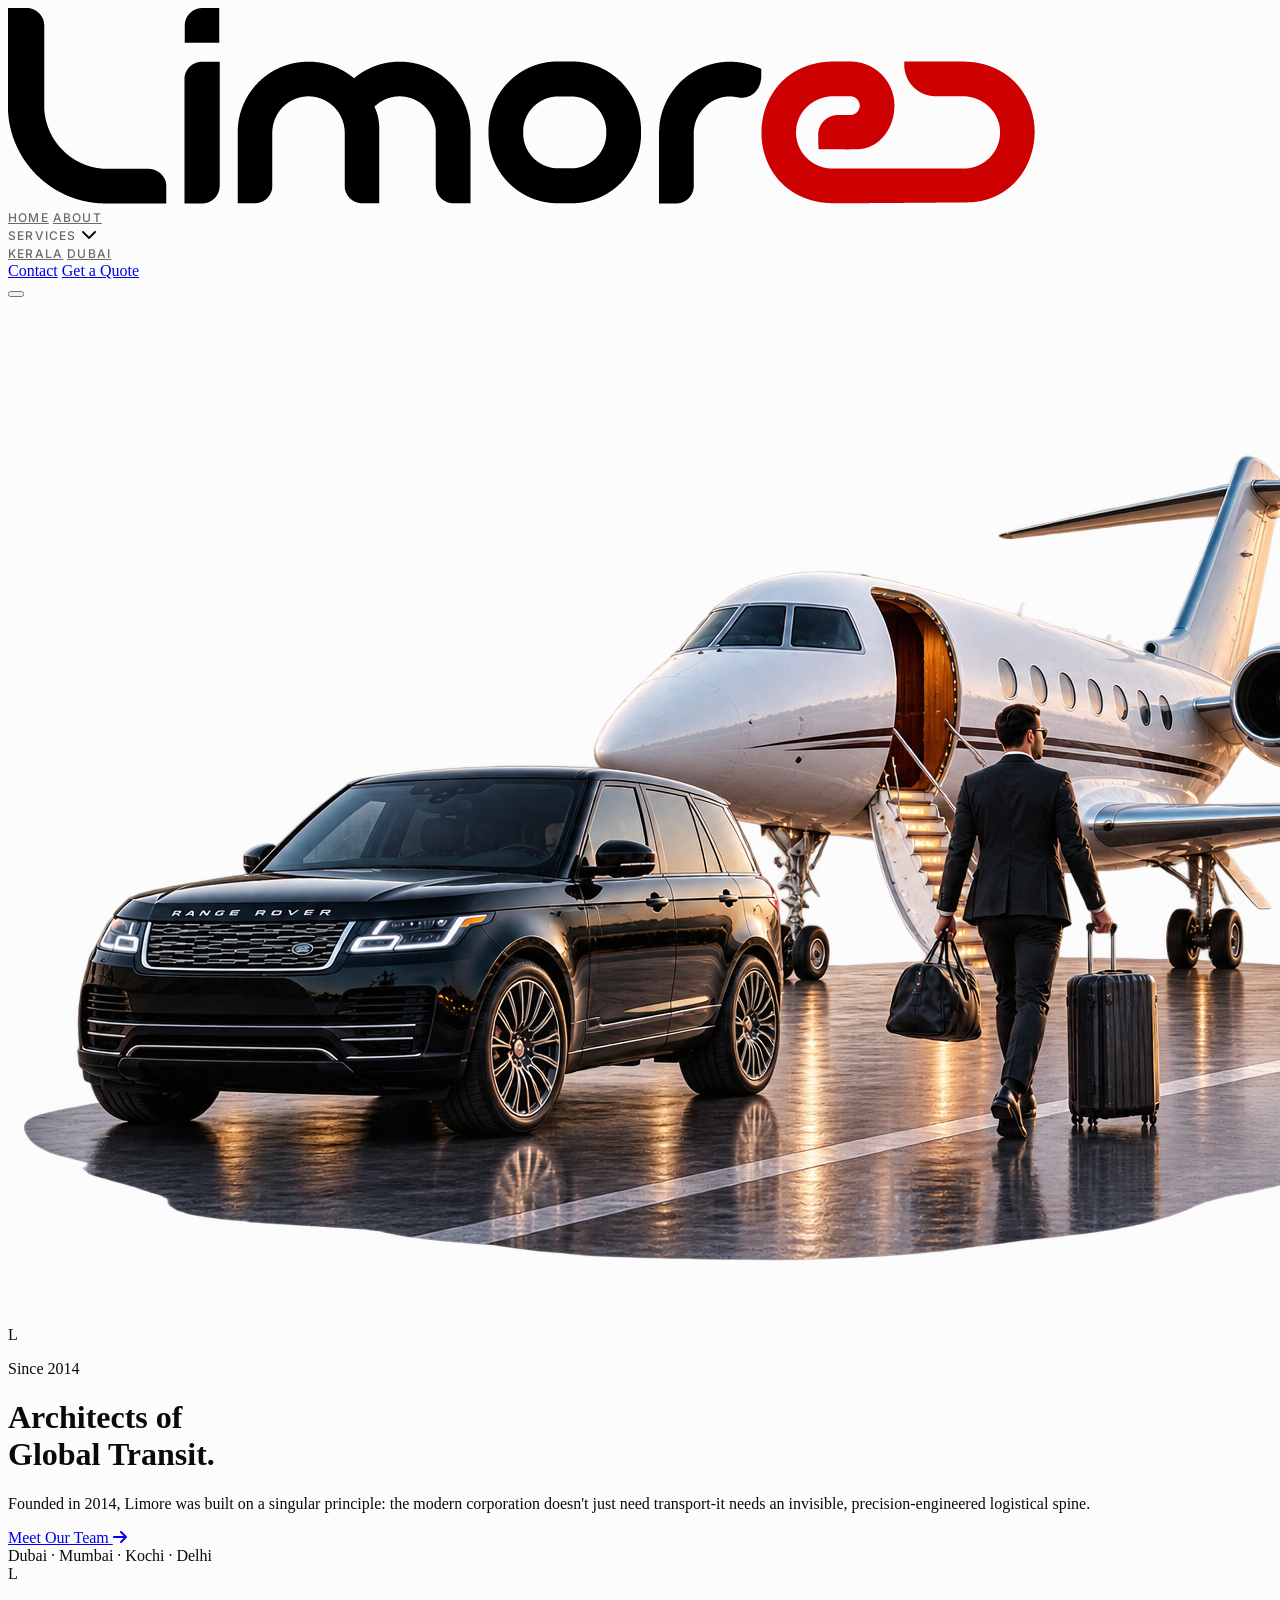
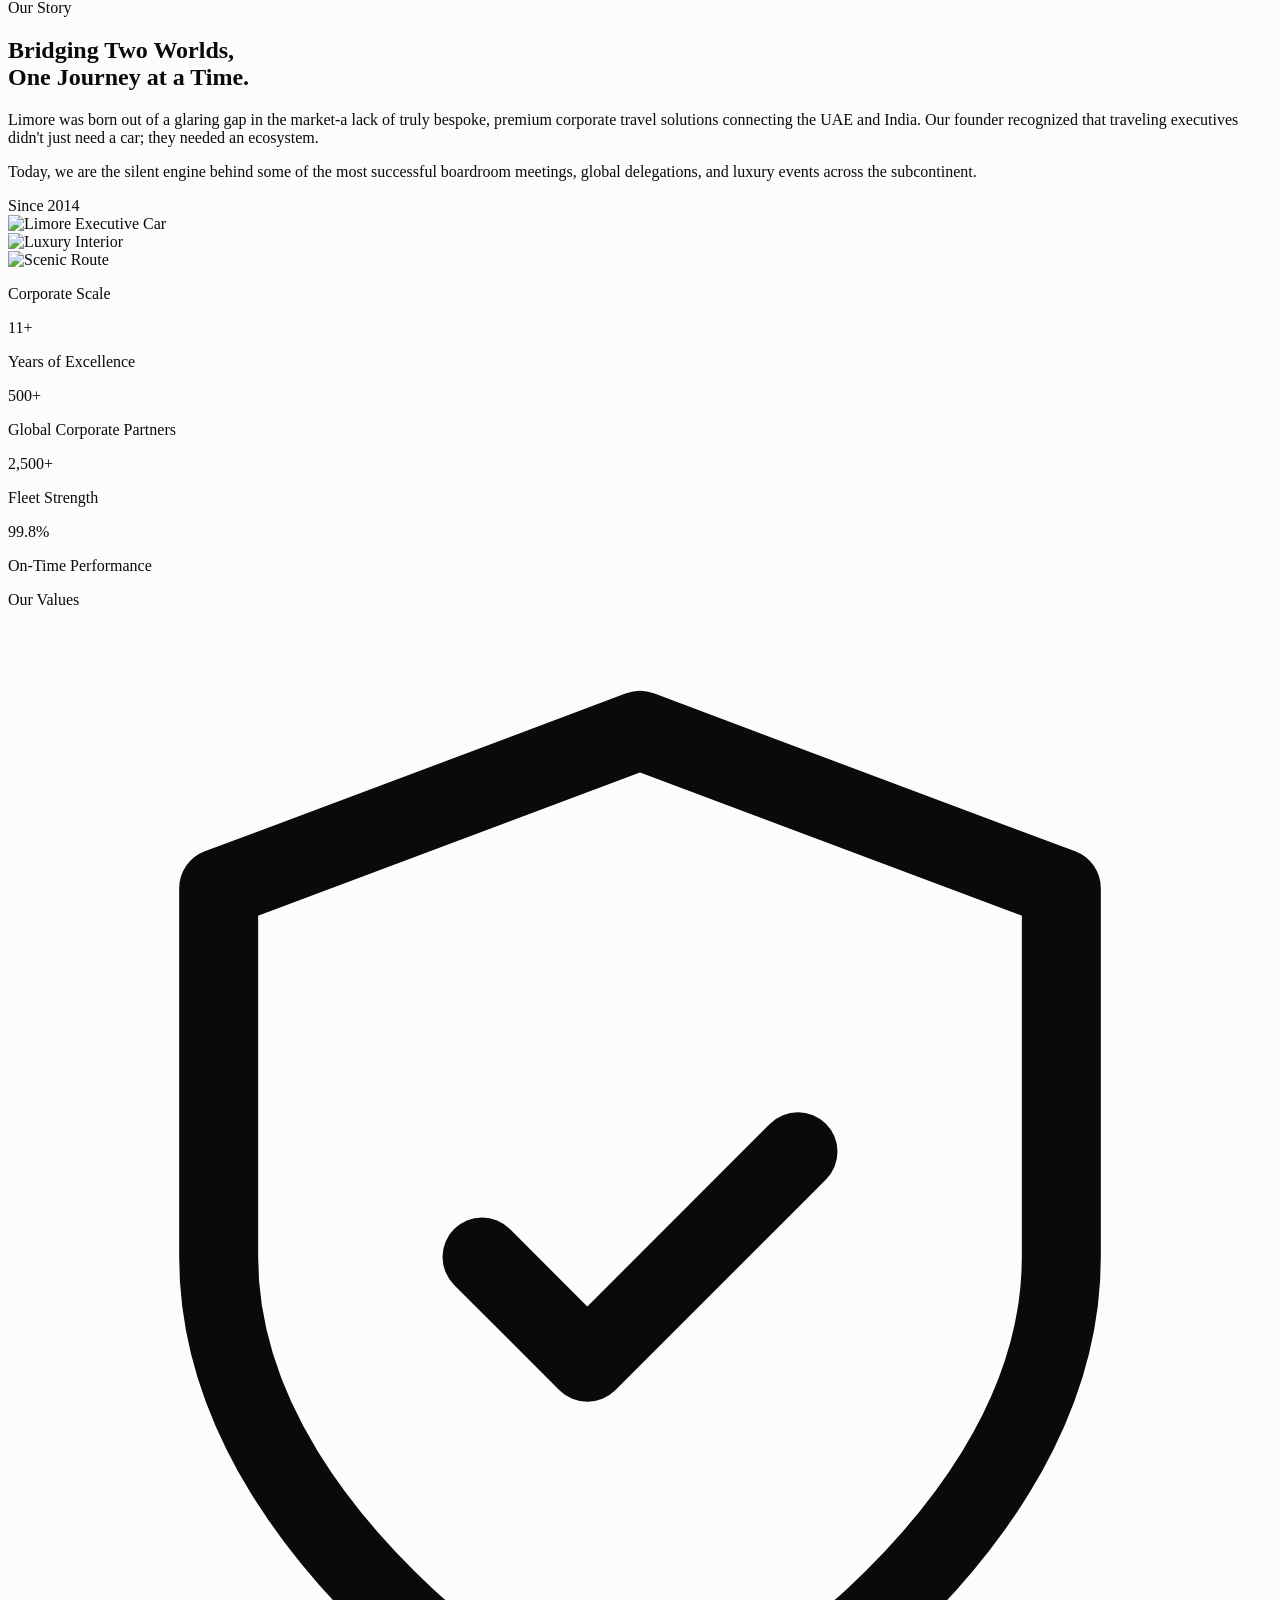
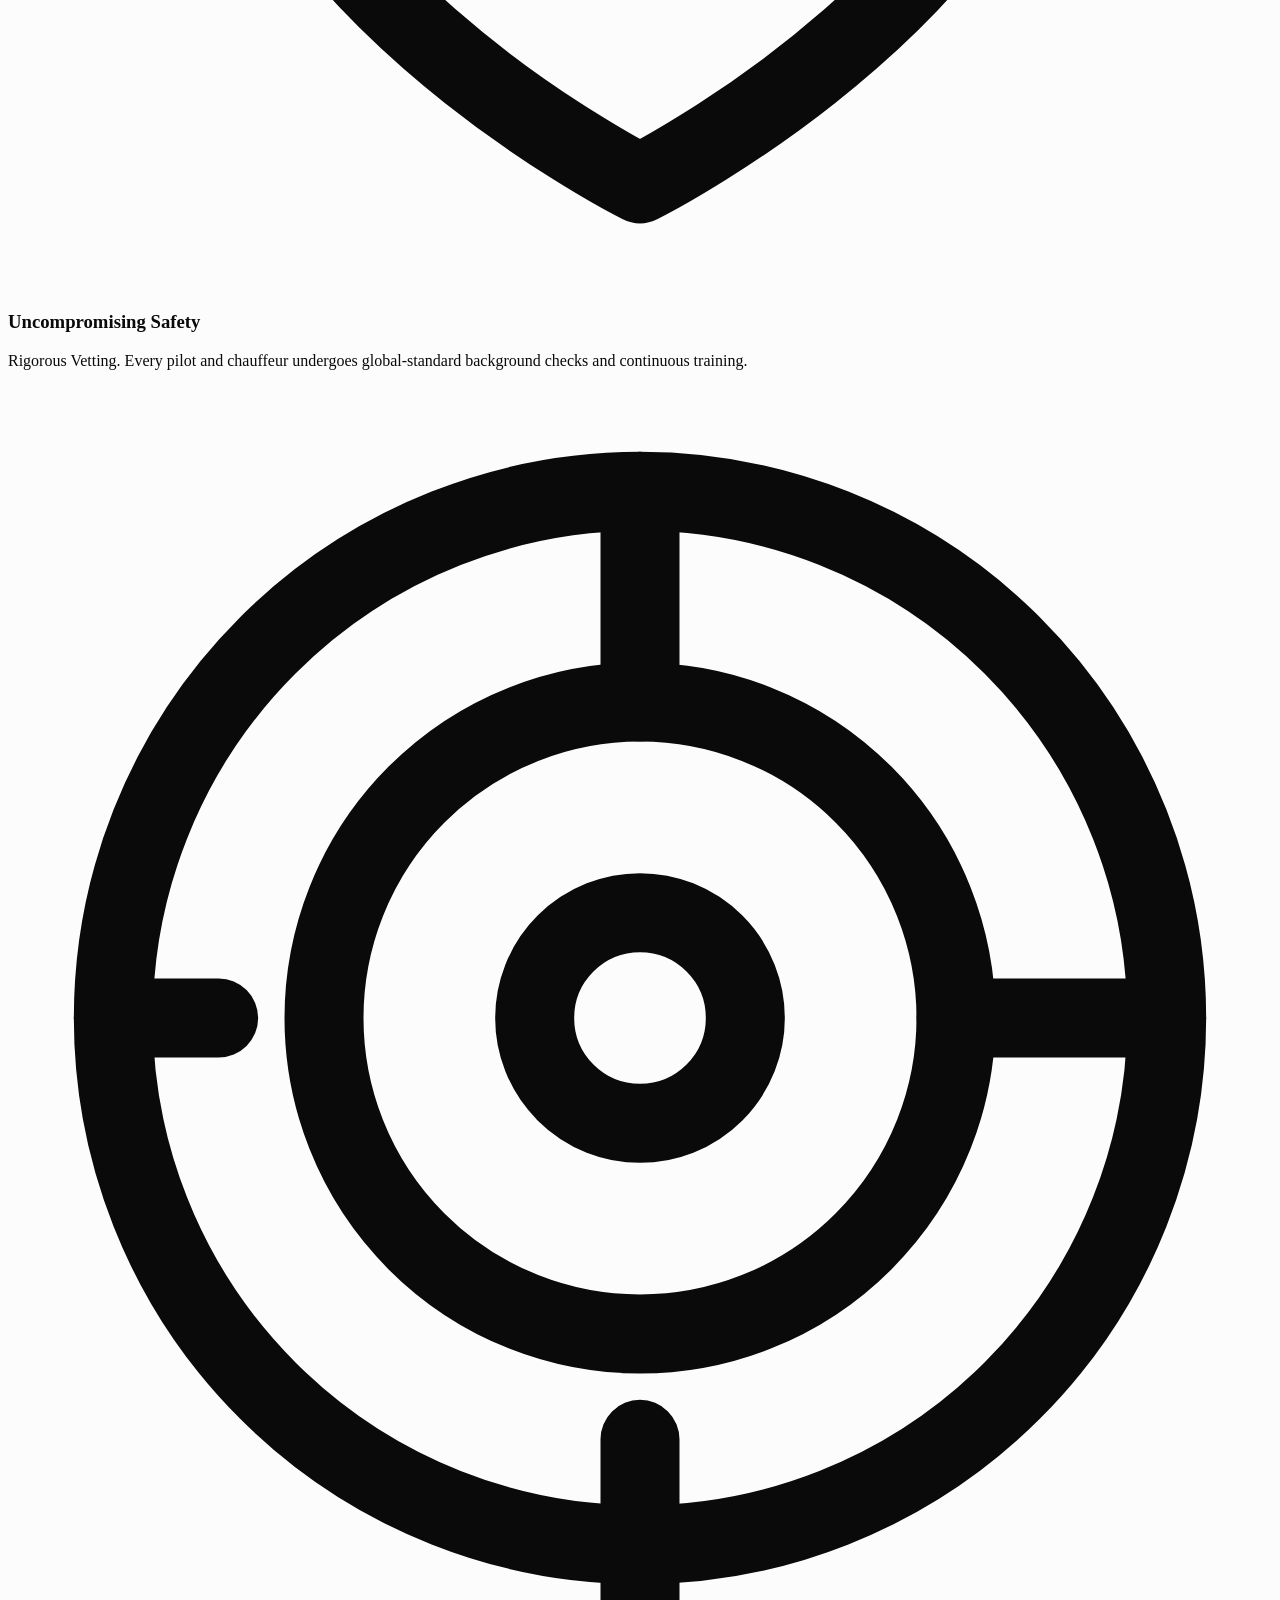
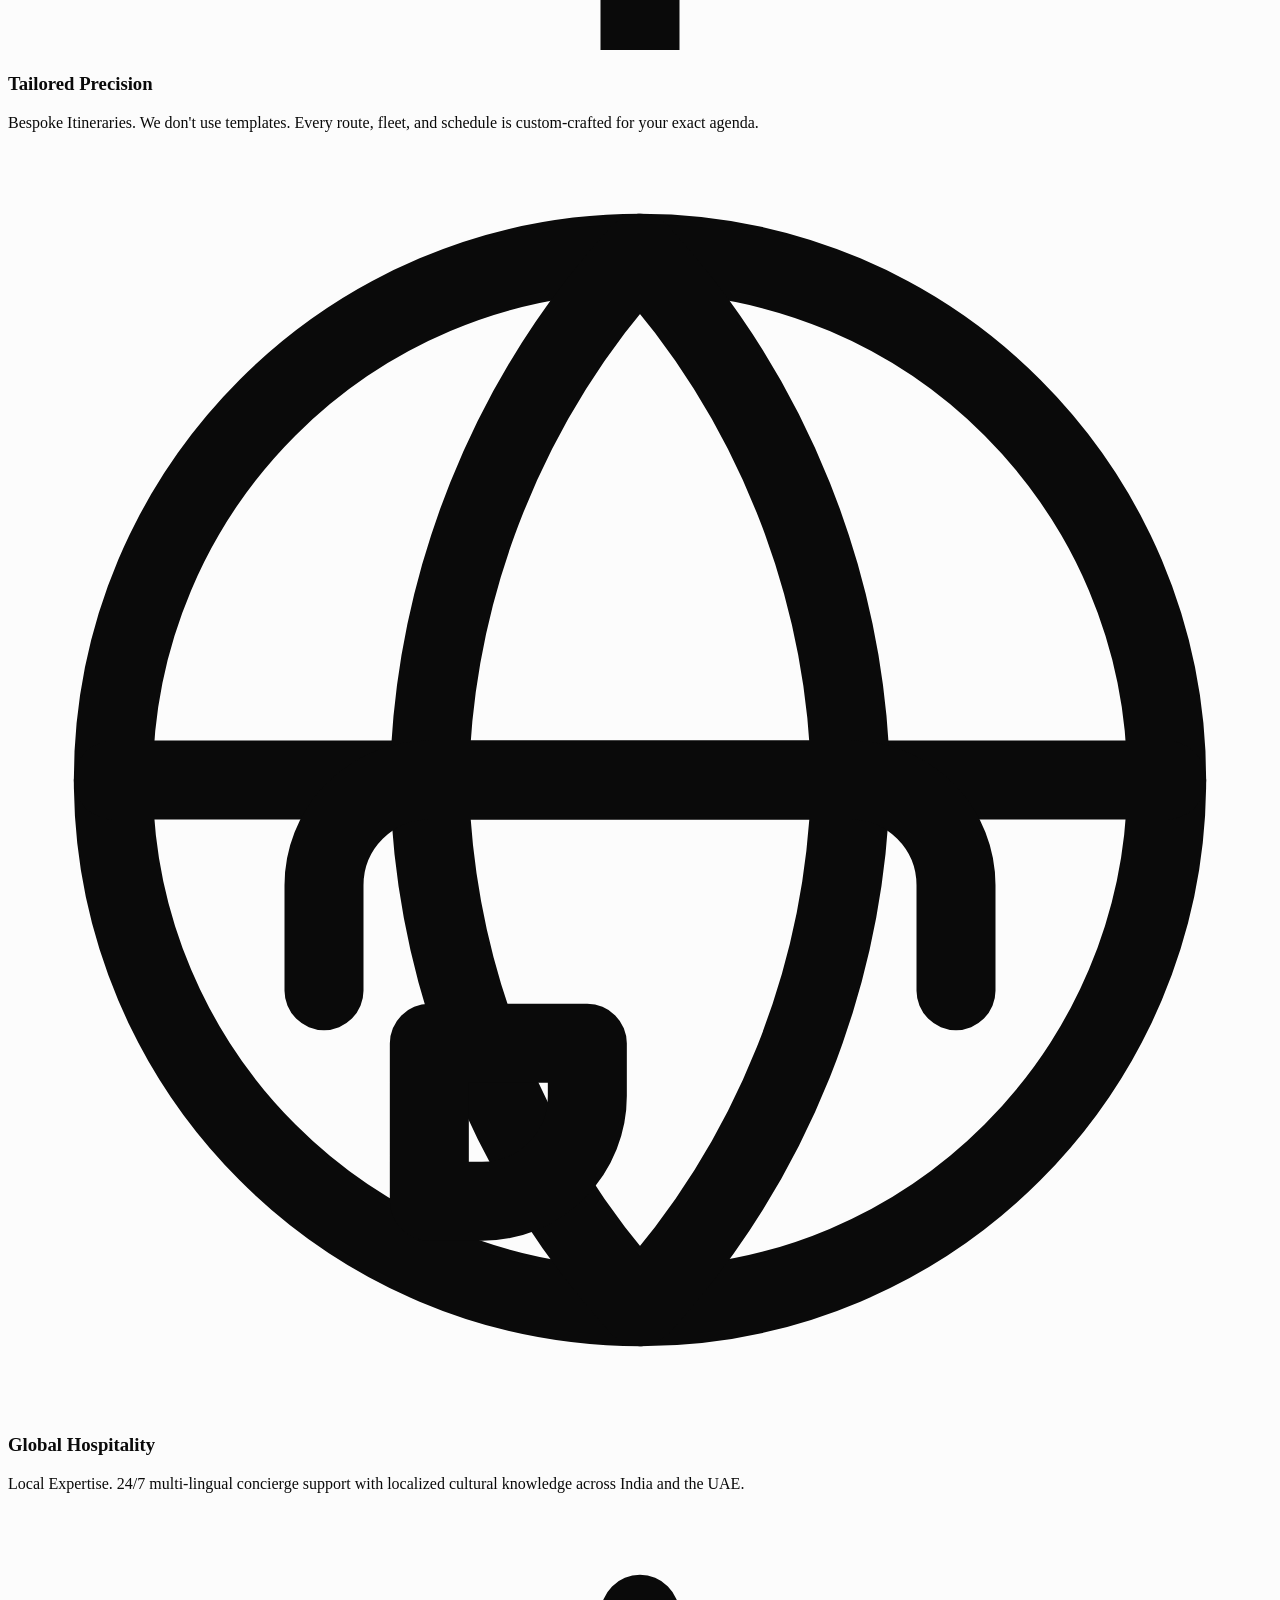
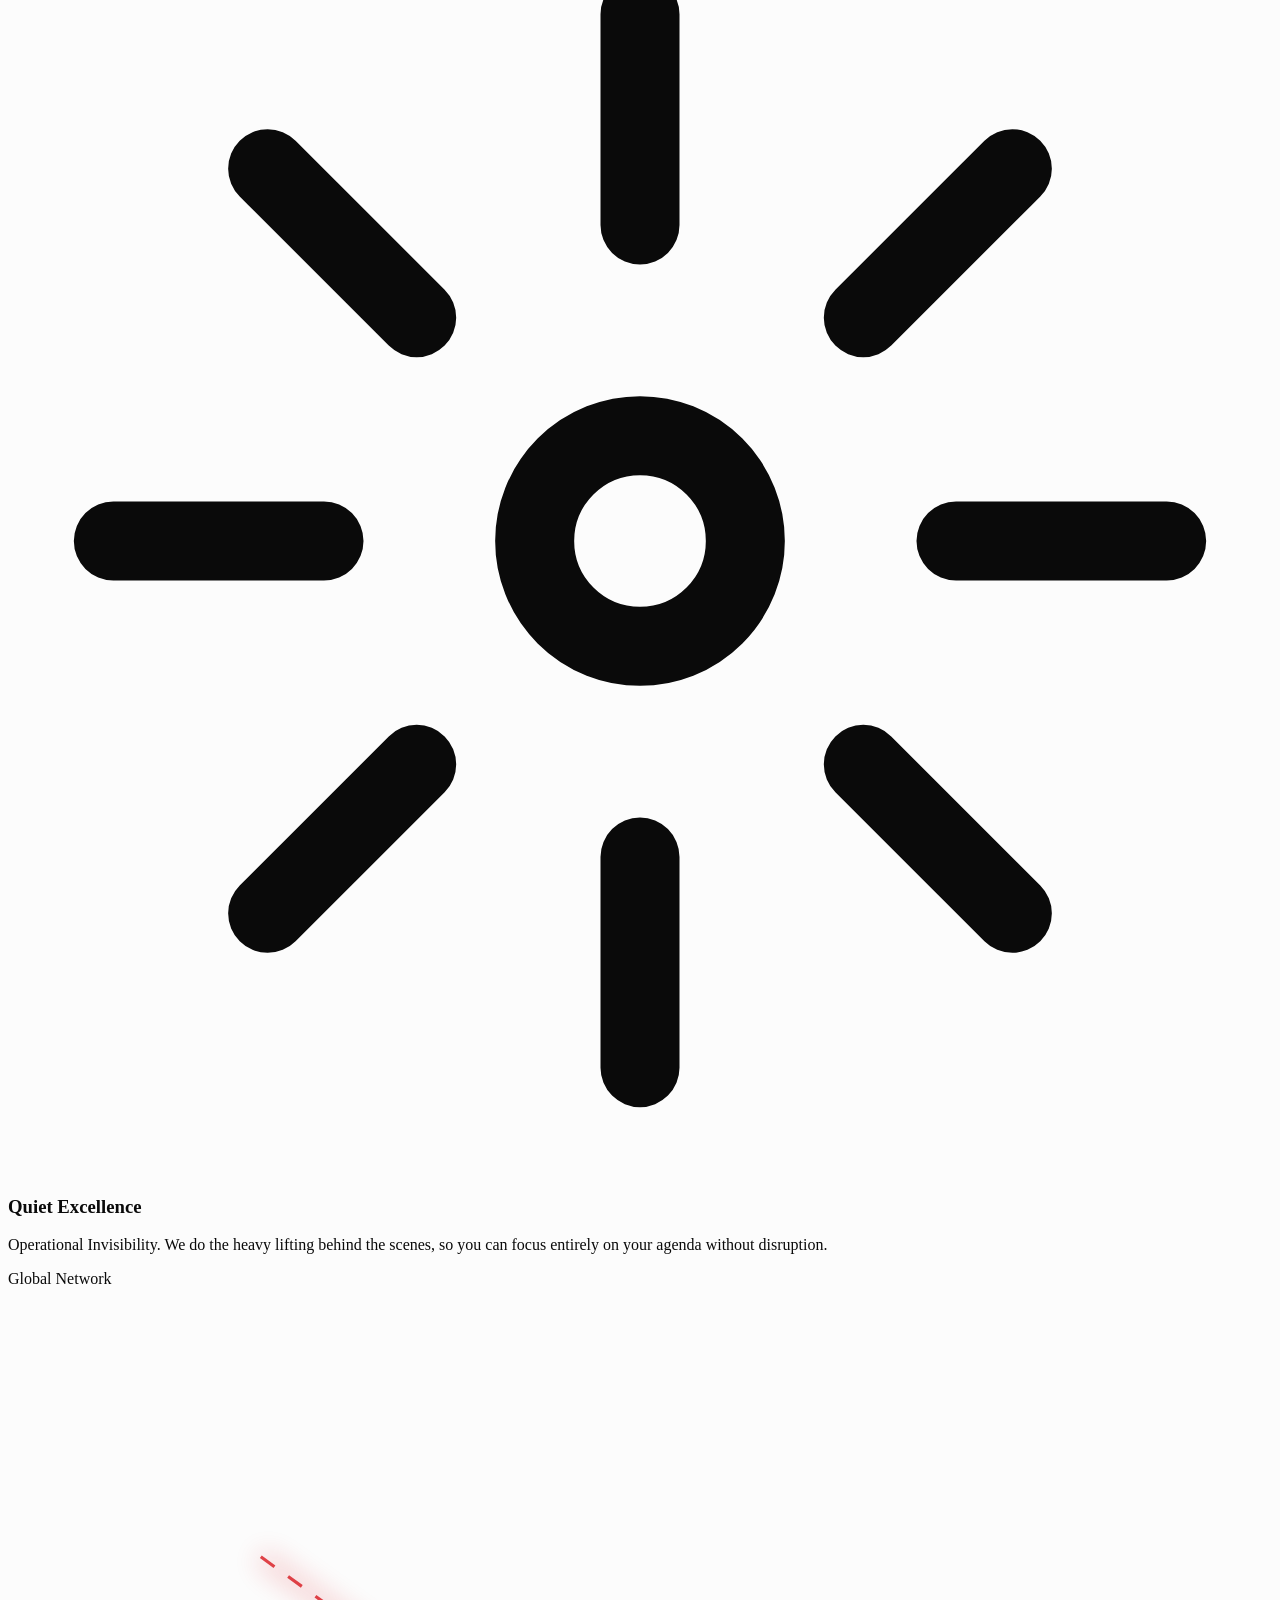
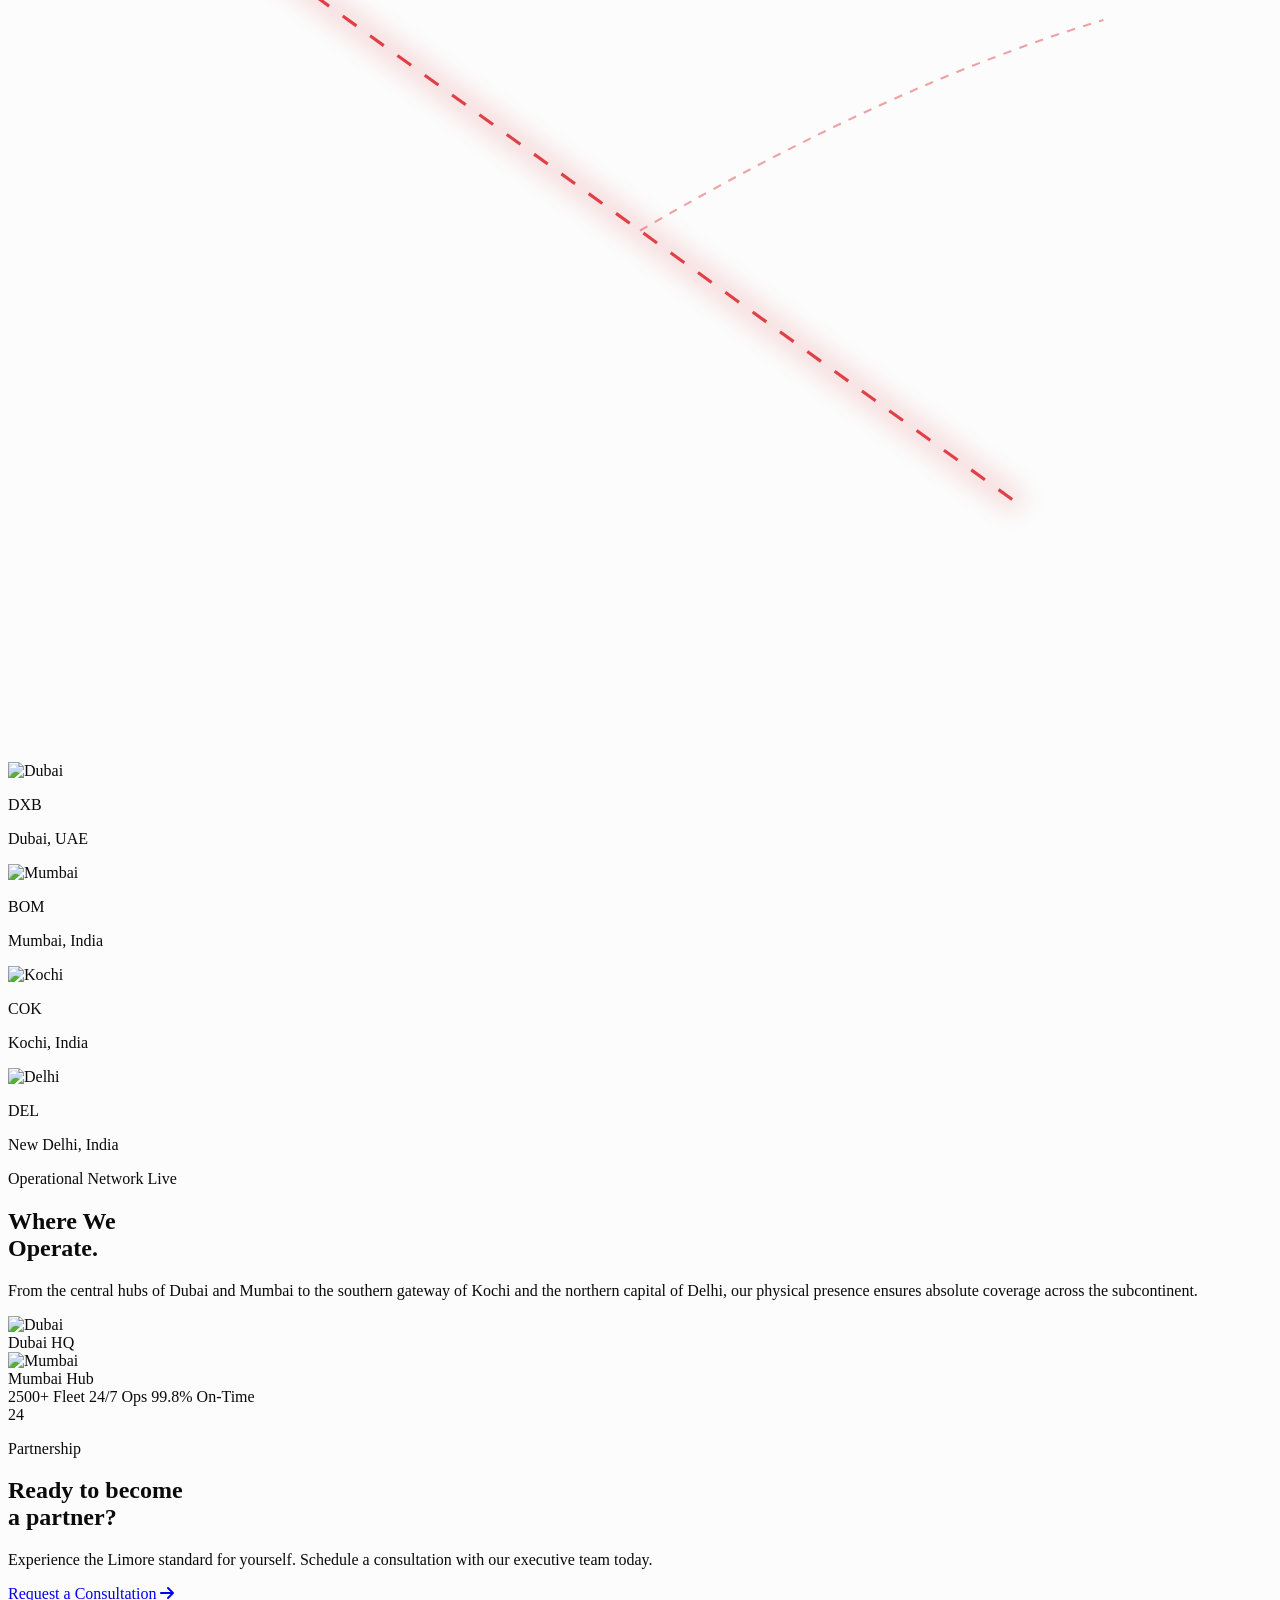
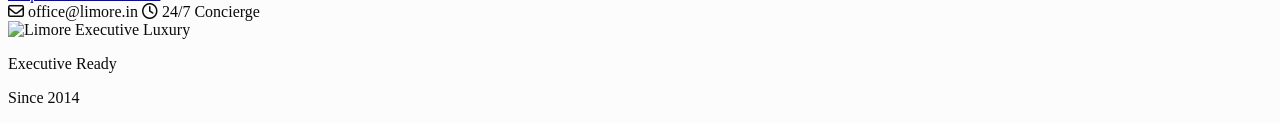
==== commit c5aacaea: "private aviation, nav" ====
--- a/about.html
+++ b/about.html
@@ -12,7 +12,9 @@
     <link rel="preconnect" href="https://fonts.googleapis.com">
     <link rel="preconnect" href="https://fonts.gstatic.com" crossorigin>
     <link href="https://fonts.googleapis.com/css2?family=Inter:opsz@14..32&family=Syne:wght@400;600;700;800&family=Playfair+Display:ital,wght@0,400;0,600;1,400&display=swap" rel="stylesheet">
-    
+      <!-- YOUR EXTERNAL STYLESHEET -->
+      <link rel="stylesheet" href="style.css">
+
     <!-- Icons -->
     <link rel="stylesheet" href="https://cdnjs.cloudflare.com/ajax/libs/font-awesome/6.4.0/css/all.min.css">
 
@@ -65,6 +67,119 @@
 
     <!-- (Your Navbar goes here) -->
 
+    <nav class="fixed w-full top-0 z-50 bg-brand-white/95 backdrop-blur-md border-b border-black/10 h-20">
+        <div class="max-w-[90rem] mx-auto px-6 lg:px-12 h-full flex items-center justify-between">
+
+            <!-- Logo (Scaled properly) -->
+            <a href="./index.html" class="flex-shrink-0 flex items-center">
+                <img src="./assets/images/logo.png" class="h-6 w-auto" alt="Limore">
+            </a>
+
+            <!-- Desktop Menu -->
+            <div class="hidden lg:flex items-center gap-8 h-full">
+                <a href="./index.html"
+                    class="nav-link text-brand-black/80 hover:text-brand-red transition-colors">Home</a>
+                <a href="./about.html"
+                    class="nav-link text-brand-black/80 hover:text-brand-red transition-colors">About</a>
+
+                <!-- Services Dropdown -->
+                <div class="nav-dropdown h-full flex items-center cursor-pointer">
+                    <span class="nav-link text-brand-black/80 hover:text-brand-red transition-colors">Services</span>
+                    <i
+                        class="fa-solid fa-chevron-down text-[8px] ml-1.5 text-black/30 group-hover:text-brand-red transition-colors"></i>
+
+                    <div class="nav-dropdown-content">
+                        <a href="./services/private-aviation.html"
+                            class="nav-link px-5 py-3 hover:bg-brand-black hover:text-white transition-colors block">Private
+                            Aviation</a>
+                        <a href="./services/airport-transfer.html"
+                            class="nav-link px-5 py-3 hover:bg-brand-black hover:text-white transition-colors block">Airport
+                            Transfers</a>
+                        <a href="./services/cars-and-chauffeur.html"
+                            class="nav-link px-5 py-3 hover:bg-brand-black hover:text-white transition-colors block">Car
+                            & Chauffeur</a>
+                        <a href="./services/events-and-wedding.html"
+                            class="nav-link px-5 py-3 hover:bg-brand-black hover:text-white transition-colors block">Events
+                            & Weddings</a>
+                    </div>
+                </div>
+
+                <a href="./kerala.html"
+                    class="nav-link text-brand-black/80 hover:text-brand-red transition-colors">Kerala</a>
+                <a href="./dubai.html"
+                    class="nav-link text-brand-black/80 hover:text-brand-red transition-colors">Dubai</a>
+            </div>
+
+            <!-- Desktop CTA -->
+            <div class="hidden lg:flex items-center gap-6">
+                <a href="./contact.html"
+                    class="text-xs font-medium hover:text-brand-red block uppercase transition-colors">Contact</a>
+                <a href="./contact.html#consultation"
+                    class="bg-brand-red text-white px-6 py-2.5 text-[0.7rem] tracking-widest font-semibold uppercase hover:bg-brand-black transition-all duration-300 rounded-none">
+                    Get a Quote
+                </a>
+            </div>
+
+            <!-- Mobile Burger -->
+            <button id="menu-toggle"
+                class="lg:hidden flex flex-col items-end gap-1.5 focus:outline-none space-y-1.5 z-50">
+                <span class="block w-6 h-[2px] bg-black transition-all duration-300"></span>
+                <span class="block w-4 h-[2px] bg-black transition-all duration-300"></span>
+            </button>
+        </div>
+
+        <!-- Mobile Menu - Full Height, Clean Spacing, Bottom Sticky CTAs -->
+        <div id="mobile-menu"
+            class="lg:hidden fixed top-20 left-0 w-full bg-brand-white border-t border-black/5 px-6 py-8 z-40 flex flex-col">
+
+            <!-- Main Links (Clean Spacing with Sharp Dividers) -->
+            <div class="flex flex-col">
+                <a href="./index.html"
+                    class="font-serif text-2xl font-bold text-brand-black hover:text-brand-red transition-colors py-4 border-b border-black/5">Home</a>
+
+                <!-- Services Section (Clean Sub-Menu) -->
+                <div class="py-4 border-b border-black/5">
+                    <div class="flex items-center gap-2 mb-3">
+                        <span class="w-2 h-2 bg-brand-red rotate-45"></span>
+                        <span
+                            class="font-sans text-[0.6rem] uppercase tracking-[0.2em] font-bold text-black/40">Services</span>
+                    </div>
+                    <div class="flex flex-col gap-3 pl-2">
+                        <a href="./services/private-aviation.html"
+                            class="text-sm font-medium text-brand-black/80 hover:text-brand-red uppercase tracking-widest transition-colors">Private
+                            Aviation</a>
+                        <a href="./services/airport-transfer.html"
+                            class="text-sm font-medium text-brand-black/80 hover:text-brand-red uppercase tracking-widest transition-colors">Airport
+                            Transfers</a>
+                        <a href="./services/cars-and-chauffeur.html"
+                            class="text-sm font-medium text-brand-black/80 hover:text-brand-red uppercase tracking-widest transition-colors">Car
+                            & Chauffeur</a>
+                        <a href="./services/events-and-wedding.html"
+                            class="text-sm font-medium text-brand-black/80 hover:text-brand-red uppercase tracking-widest transition-colors">Events
+                            & Weddings</a>
+                    </div>
+                </div>
+
+                <a href="./kerala.html"
+                    class="font-serif text-2xl font-bold text-brand-black hover:text-brand-red transition-colors py-4 border-b border-black/5">Kerala</a>
+                <a href="./dubai.html"
+                    class="font-serif text-2xl font-bold text-brand-black hover:text-brand-red transition-colors py-4 border-b border-black/5">Dubai</a>
+                <a href="./about.html"
+                    class="font-serif text-2xl font-bold text-brand-black hover:text-brand-red transition-colors py-4 border-b border-black/5">About</a>
+            </div>
+
+            <!-- Bottom CTAs (Stuck to bottom with mt-auto for easy thumb access) -->
+            <div class="mt-auto pt-8 border-t border-black/10 flex flex-col gap-3">
+                <a href="./contact.html"
+                    class="block text-center font-sans text-sm tracking-widest uppercase font-bold border border-brand-red text-brand-black px-6 py-4 hover:bg-brand-red hover:text-white transition-colors">Contact
+                    Us</a>
+                <a href="./contact.html#consultation"
+                    class="block text-center font-sans text-sm tracking-widest uppercase font-bold bg-brand-red text-white px-6 py-4 hover:bg-brand-black transition-colors">Get
+                    a Quote</a>
+            </div>
+        </div>
+    </nav>
+
     <!-- ========================================== -->
     <!-- HOME HERO: INSPIRED RED CIRCLE COMPOSITION  -->
     <!-- ========================================== -->
@@ -582,5 +697,7 @@
         </div>
     </section>
 
+
+    <script src="/js/index.js" defer></script>
 </body>
 </html>
--- a/style.css
+++ b/style.css
@@ -0,0 +1,260 @@
+body {
+    background-color: #ffffff;
+    color: #000000;
+}
+
+/* Smooth, premium scrolling */
+html {
+    scroll-behavior: smooth;
+}
+
+.nav-dropdown {
+    position: relative;
+}
+.nav-dropdown-content {
+    display: none;
+    position: absolute;
+    top: 100%;
+    left: 0;
+    min-width: 220px;
+    background-color: #FCFCFC;
+    border: 1px solid rgba(0,0,0,0.05);
+    border-top: 2px solid #D9181E; /* Red Spine */
+    box-shadow: 0 10px 30px -10px rgba(0,0,0,0.1);
+    padding: 8px 0;
+    z-index: 50;
+}
+.nav-dropdown:hover .nav-dropdown-content {
+    display: block;
+}
+
+/* Mobile Menu Slide-down Animation */
+#mobile-menu {
+    max-height: 0;
+    opacity: 0;
+    overflow: hidden;
+    transition: max-height 0.5s cubic-bezier(0.16, 1, 0.3, 1), opacity 0.4s ease;
+}
+#mobile-menu.open {
+    max-height: calc(100vh - 5rem);
+    opacity: 1;
+}
+
+/* Nav Link styling for premium look */
+.nav-link {
+    font-size: 0.7rem;
+    font-weight: 700;
+    text-transform: uppercase;
+    letter-spacing: 0.1em;
+}
+
+/* Map Interaction - subtle pulse effect for the hero route */
+.route-pulse {
+    animation: pulse-route 3s infinite ease-in-out;
+}
+
+@keyframes pulse-route {
+
+    0%,
+    100% {
+        opacity: 0.4;
+        transform: scale(1);
+    }
+
+    50% {
+        opacity: 1;
+        transform: scale(1.05);
+    }
+}
+
+/* Mobile menu animation */
+#mobile-menu {
+    transition: max-height 0.4s cubic-bezier(0.4, 0, 0.2, 1), opacity 0.3s ease;
+    max-height: 0;
+    opacity: 0;
+    overflow: hidden;
+}
+
+#mobile-menu.open {
+    max-height: 100vh;
+    opacity: 1;
+}
+
+/* Customizing Tailwind line clamp */
+.line-clamp-2 {
+    display: -webkit-box;
+    -webkit-line-clamp: 2;
+    -webkit-box-orient: vertical;
+    overflow: hidden;
+}
+
+
+body {
+    background-color: #FCFCFC;
+    color: #0A0A0A;
+}
+
+/* Navbar specific styling */
+.nav-line {
+    width: 20px;
+    height: 1px;
+    background-color: #0A0A0A;
+    transition: width 0.3s ease;
+}
+
+.nav-link {
+    position: relative;
+    font-family: 'Inter', sans-serif;
+    font-weight: 500;
+    font-size: 0.75rem;
+    /* 12px - corporate tiny caps */
+    letter-spacing: 0.1em;
+    text-transform: uppercase;
+    color: rgba(10, 10, 10, 0.6);
+    transition: color 0.2s ease;
+}
+
+.nav-link:hover {
+    color: #D9181E;
+}
+
+/* Custom Logo 'e' match */
+.logo-e {
+    display: inline-block;
+    width: 1.1em;
+    height: 1.1em;
+    border: 3px solid #D9181E;
+    border-radius: 50%;
+    position: relative;
+    margin-left: -2px;
+    vertical-align: middle;
+    transform: translateY(-10%);
+}
+
+.logo-e::after {
+    content: '';
+    position: absolute;
+    top: 50%;
+    left: 50%;
+    transform: translate(-50%, -50%);
+    width: 0.5em;
+    height: 1px;
+    background-color: #FCFCFC;
+    /* Cutout to mimic the letter shape */
+}
+
+/* Image Hover Effect */
+.hero-image-container {
+    position: relative;
+    overflow: hidden;
+}
+
+.hero-image-container img {
+    transition: transform 0.8s cubic-bezier(0.25, 0.46, 0.45, 0.94);
+}
+
+.hero-image-container:hover img {
+    transform: scale(1.03);
+}
+
+/* Mobile Menu Animation */
+#mobile-menu {
+    transform: translateY(-10px);
+    opacity: 0;
+    pointer-events: none;
+    transition: all 0.4s cubic-bezier(0.16, 1, 0.3, 1);
+}
+
+#mobile-menu.open {
+    transform: translateY(0);
+    opacity: 1;
+    pointer-events: auto;
+}
+
+
+
+
+
+
+
+
+
+
+
+/* --- ANIMATIONS --- */
+@keyframes scroll {
+    0% {
+        transform: translateX(0);
+    }
+
+    100% {
+        transform: translateX(-50%);
+        /* Moves exactly halfway (1 set) */
+    }
+}
+
+.animate-scroll {
+    animation: scroll 25s linear infinite;
+}
+
+/* Pause animation on hover (Optional - Add if you want user interaction) */
+.animate-scroll:hover {
+    animation-play-state: paused;
+}
+
+
+
+/* --- MAP ANIMATIONS --- */
+@keyframes flyRoute {
+    0% {
+        offset-distance: 0%;
+    }
+    100% {
+        offset-distance: 100%;
+    }
+}
+.animate-fly-route {
+    animation: flyRoute 8s linear infinite;
+}
+
+@keyframes ping-slow {
+    75%, 100% {
+        transform: scale(2);
+        opacity: 0;
+    }
+}
+.animate-ping-slow {
+    animation: ping-slow 2.5s cubic-bezier(0, 0, 0.2, 1) infinite;
+}
+
+
+
+
+
+/* --- DASHBOARD ANIMATIONS --- */
+@keyframes growBar {
+    0% { height: 0%; }
+    100% { height: var(--bar-height); }
+}
+.bar-animate {
+    animation: growBar 1.5s cubic-bezier(0.16, 1, 0.3, 1) forwards;
+}
+.bar-1 { --bar-height: 80%; }
+.bar-2 { --bar-height: 65%; }
+.bar-3 { --bar-height: 45%; }
+.bar-4 { --bar-height: 55%; }
+
+@keyframes flyPlane {
+    0% { offset-distance: 0%; }
+    100% { offset-distance: 100%; }
+}
+.animate-fly-plane {
+    animation: flyPlane 6s linear infinite;
+}
+
+/* Progress Ring SVG stroke offset calculation */
+.progress-ring__circle {
+    transition: stroke-dashoffset 0.35s;
+    transform: rotate(-90deg);
+    transform-origin: 50% 50%;
+}
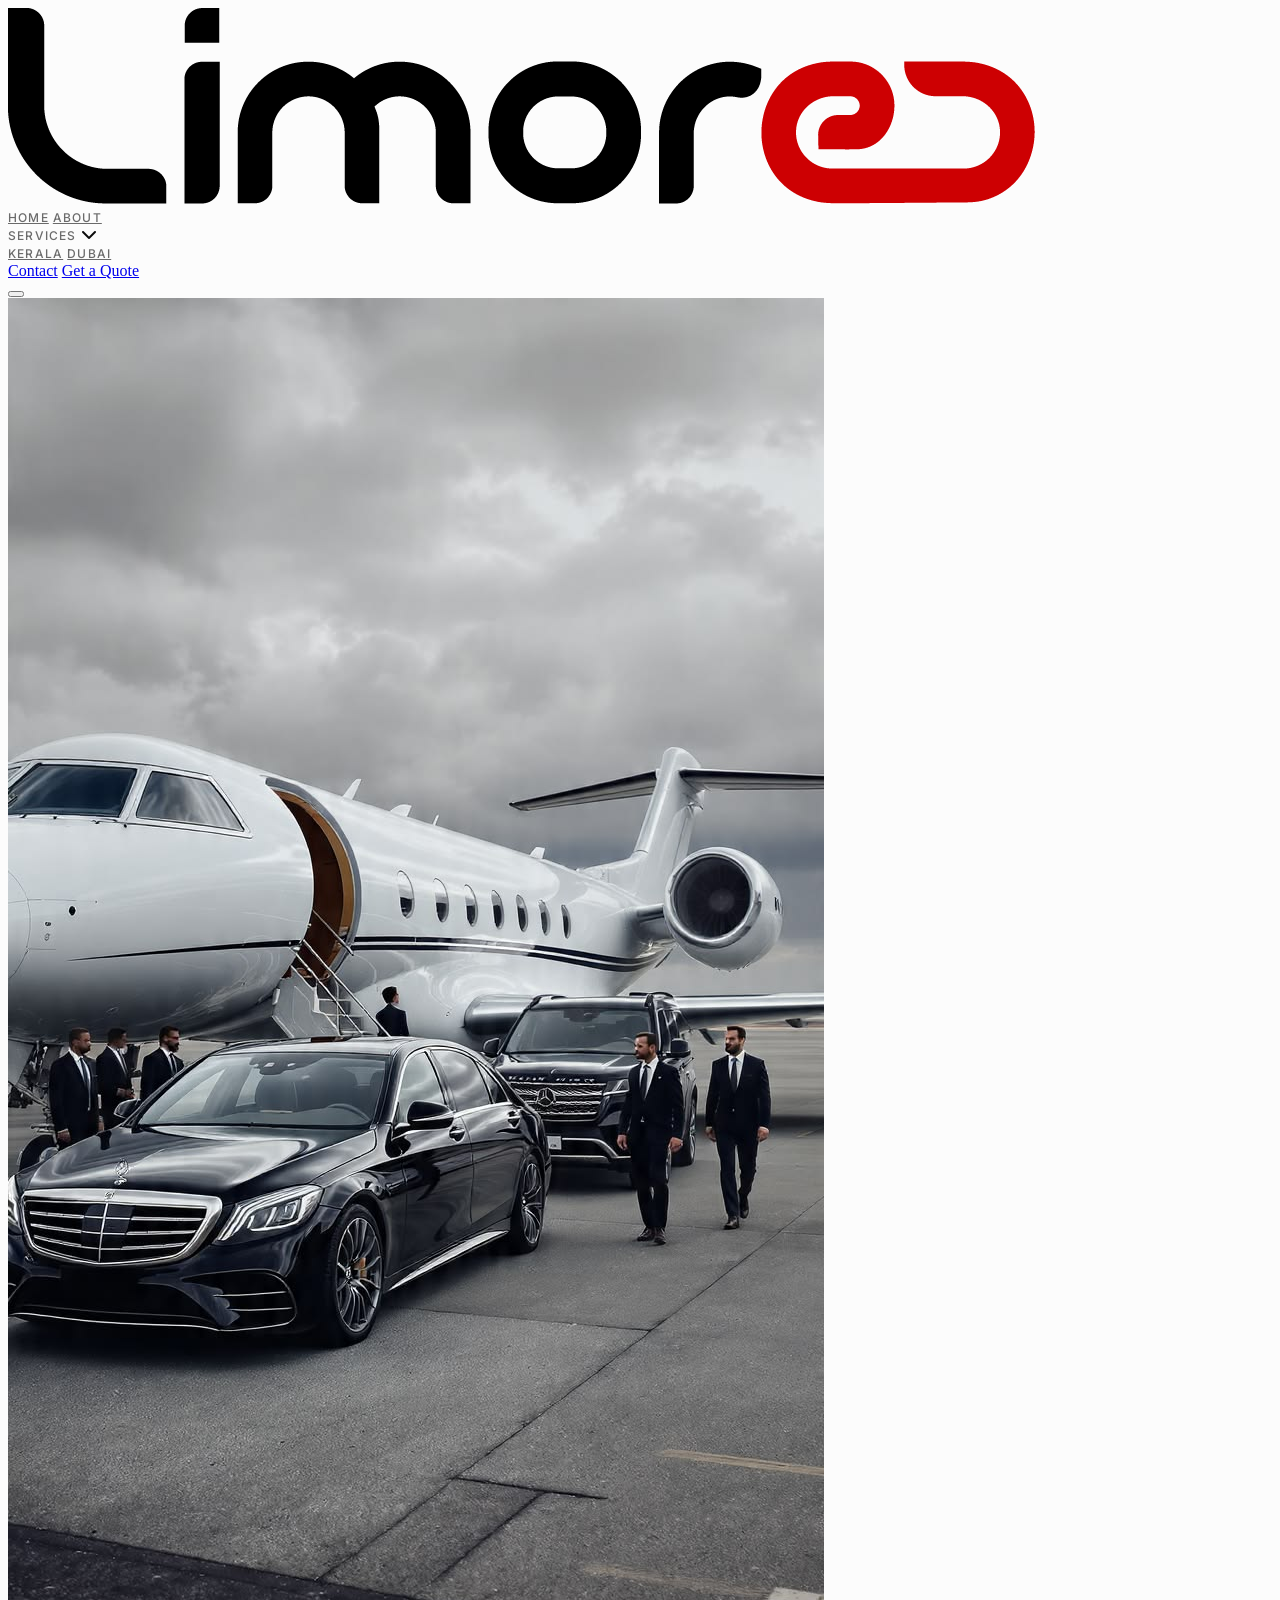
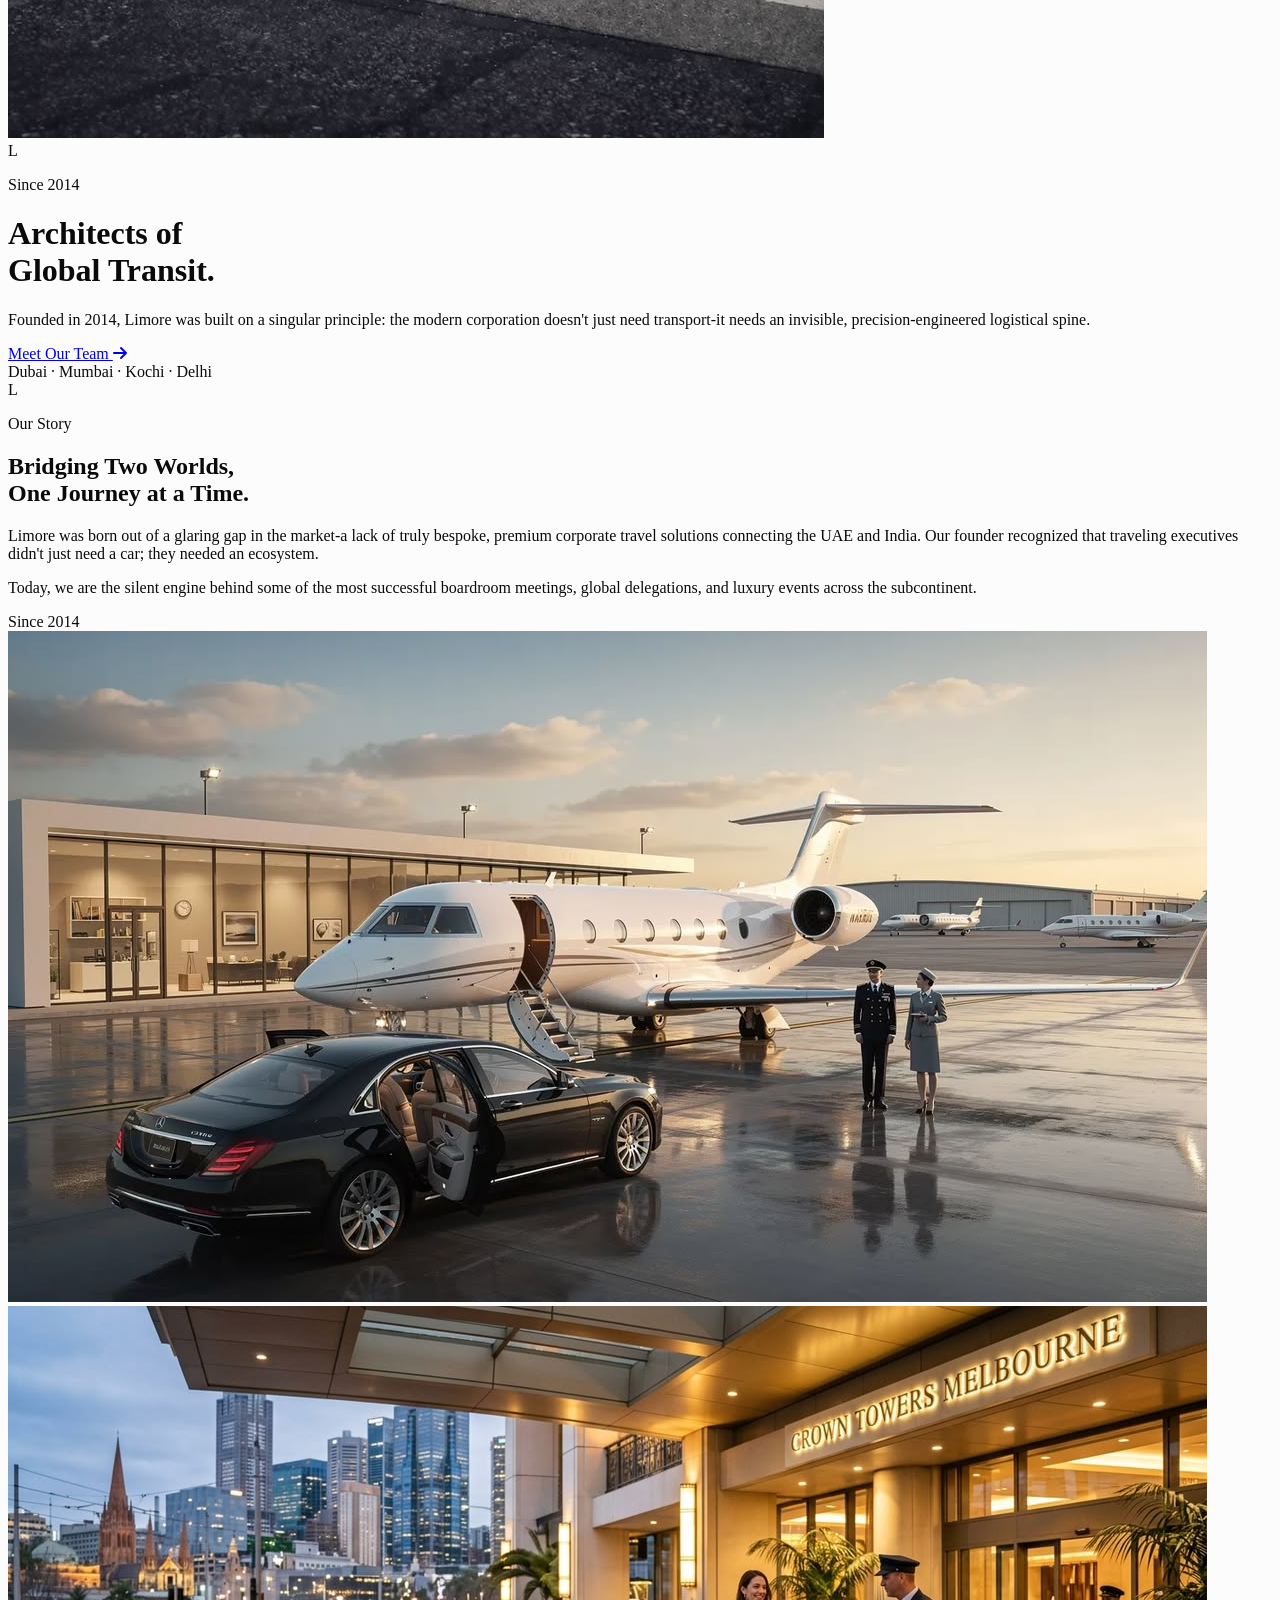
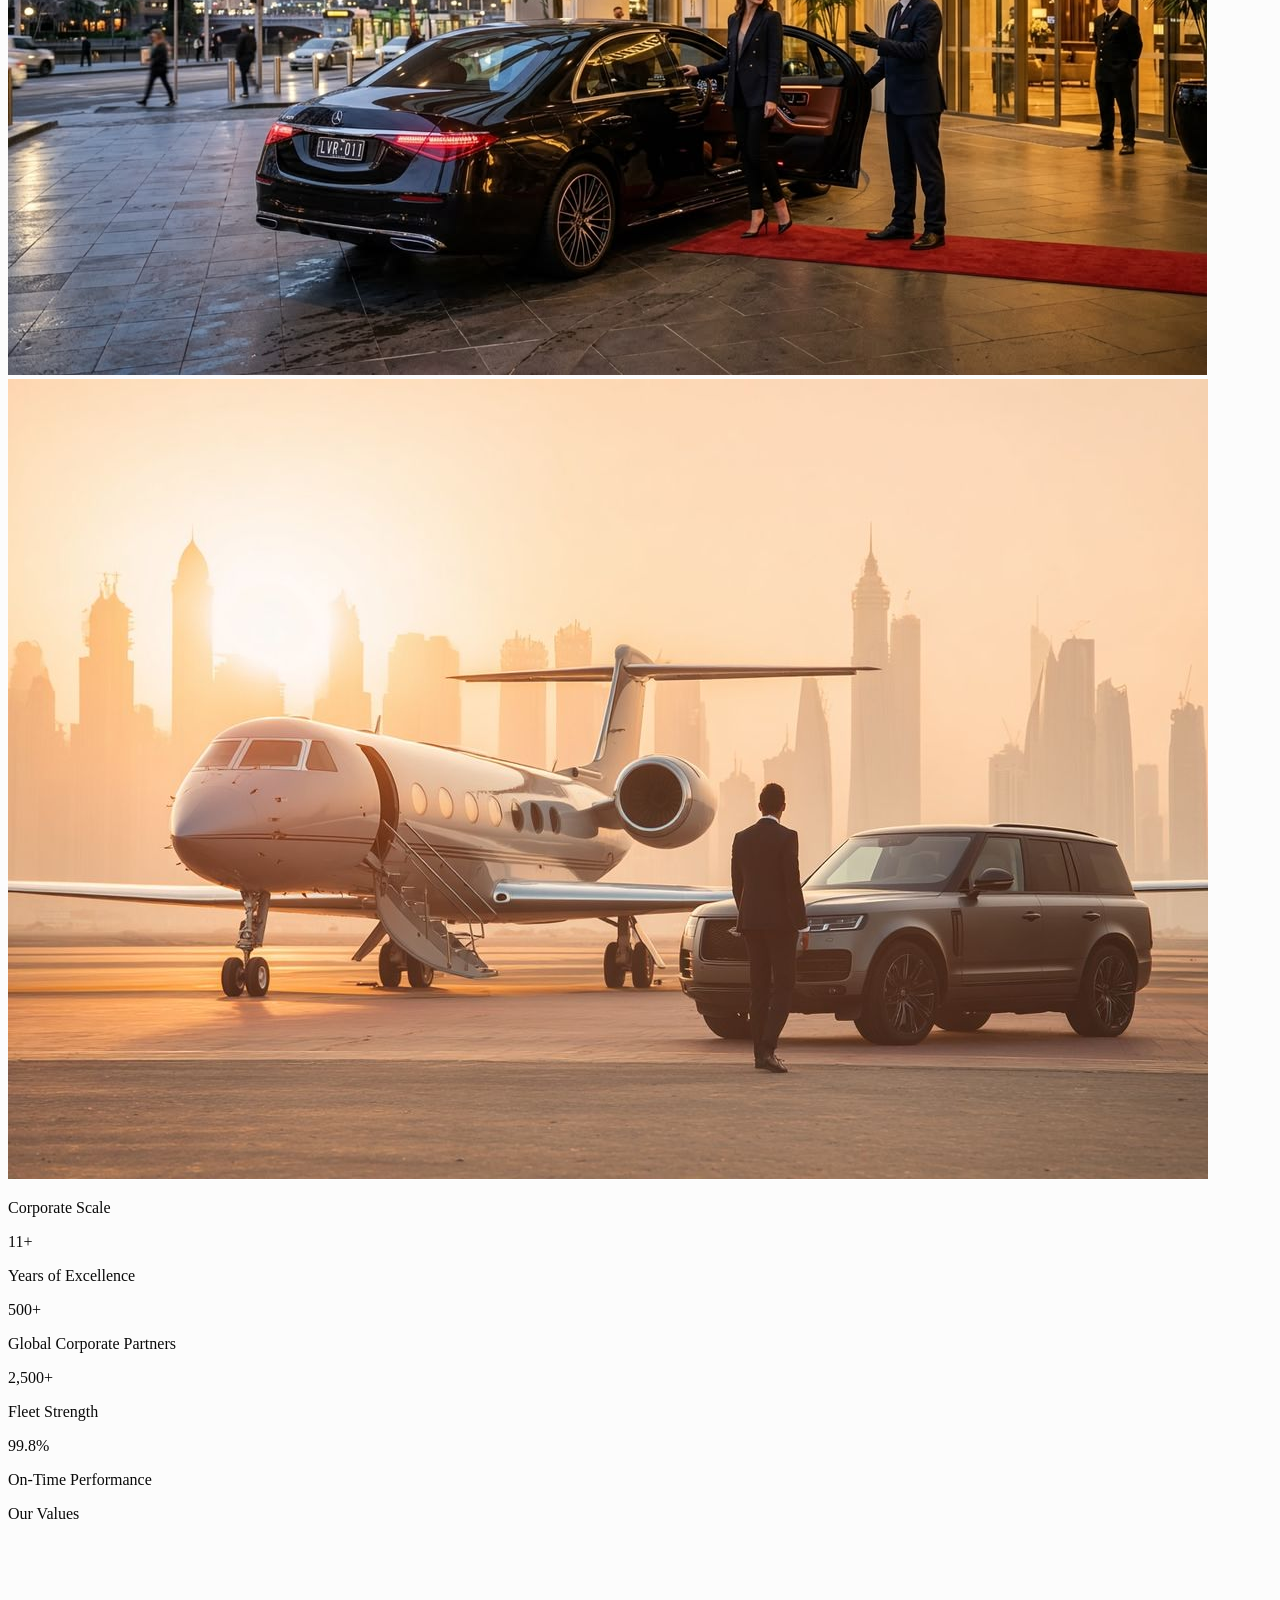
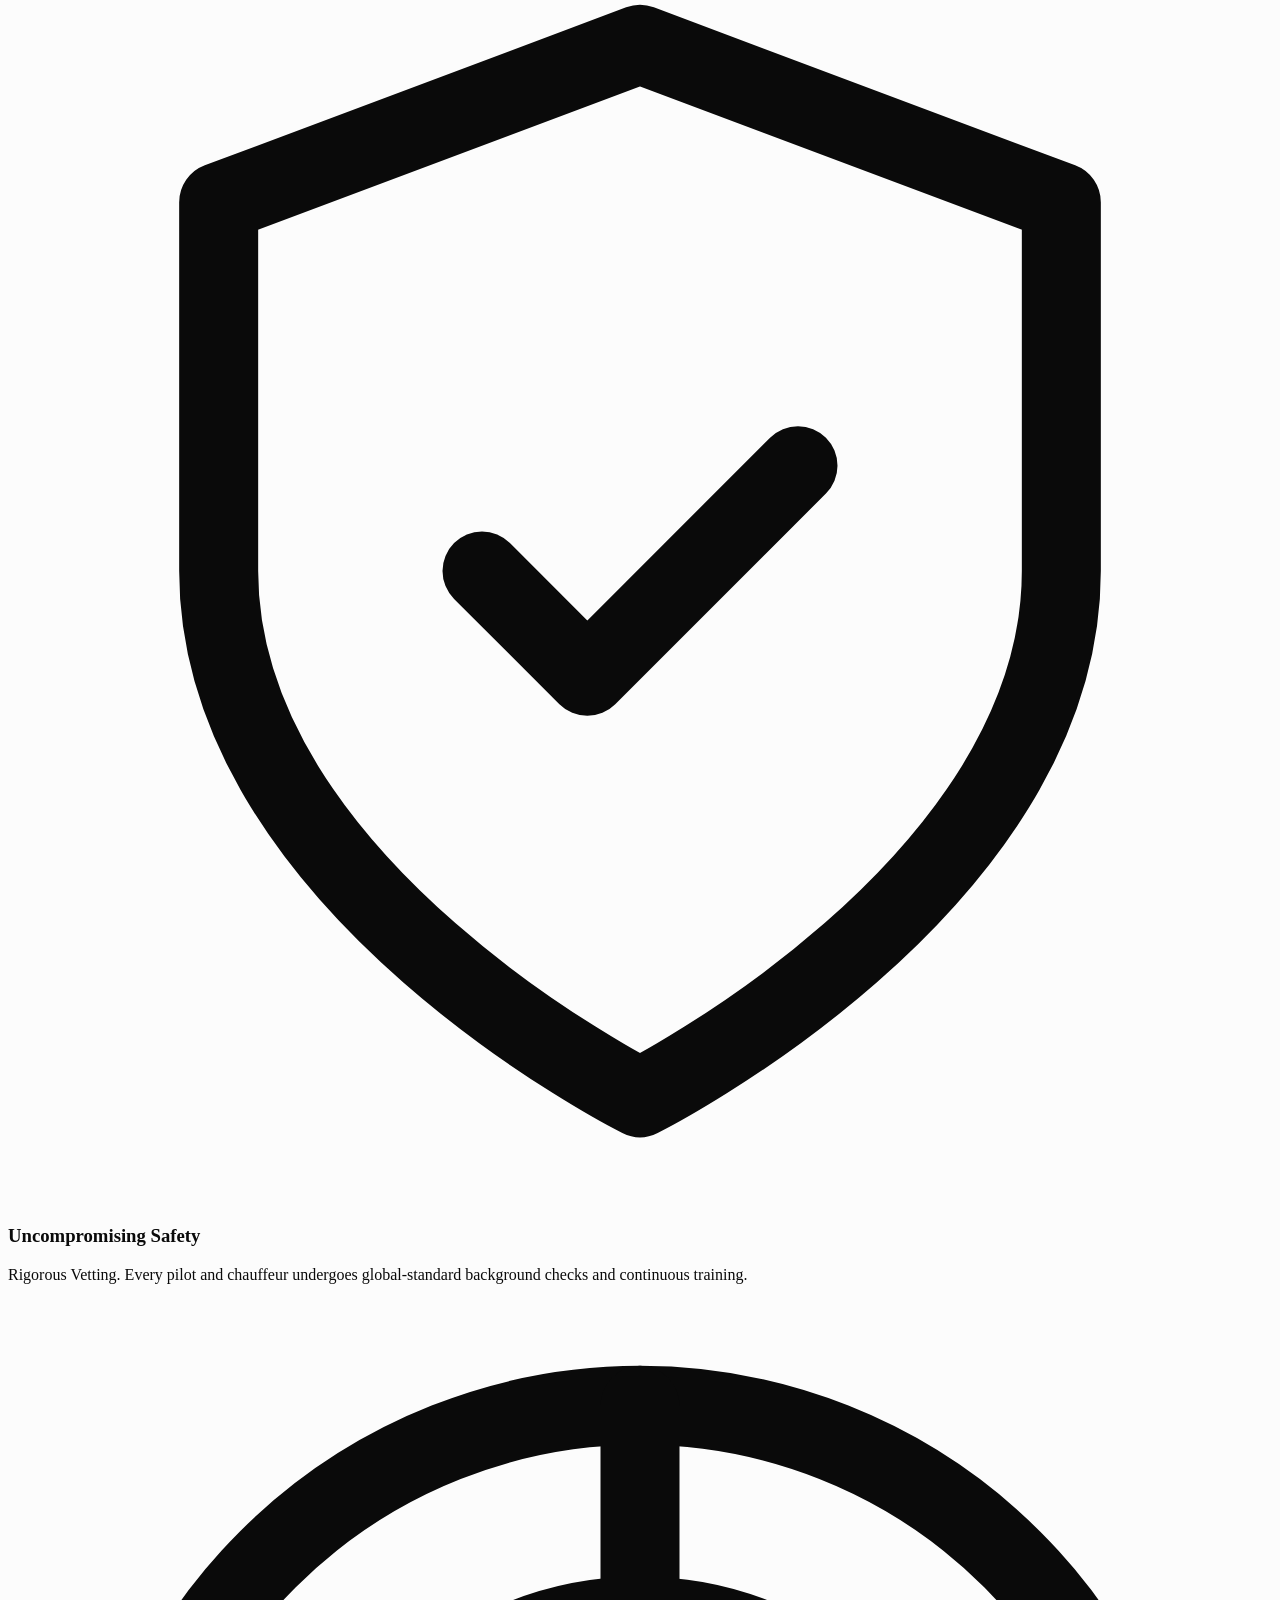
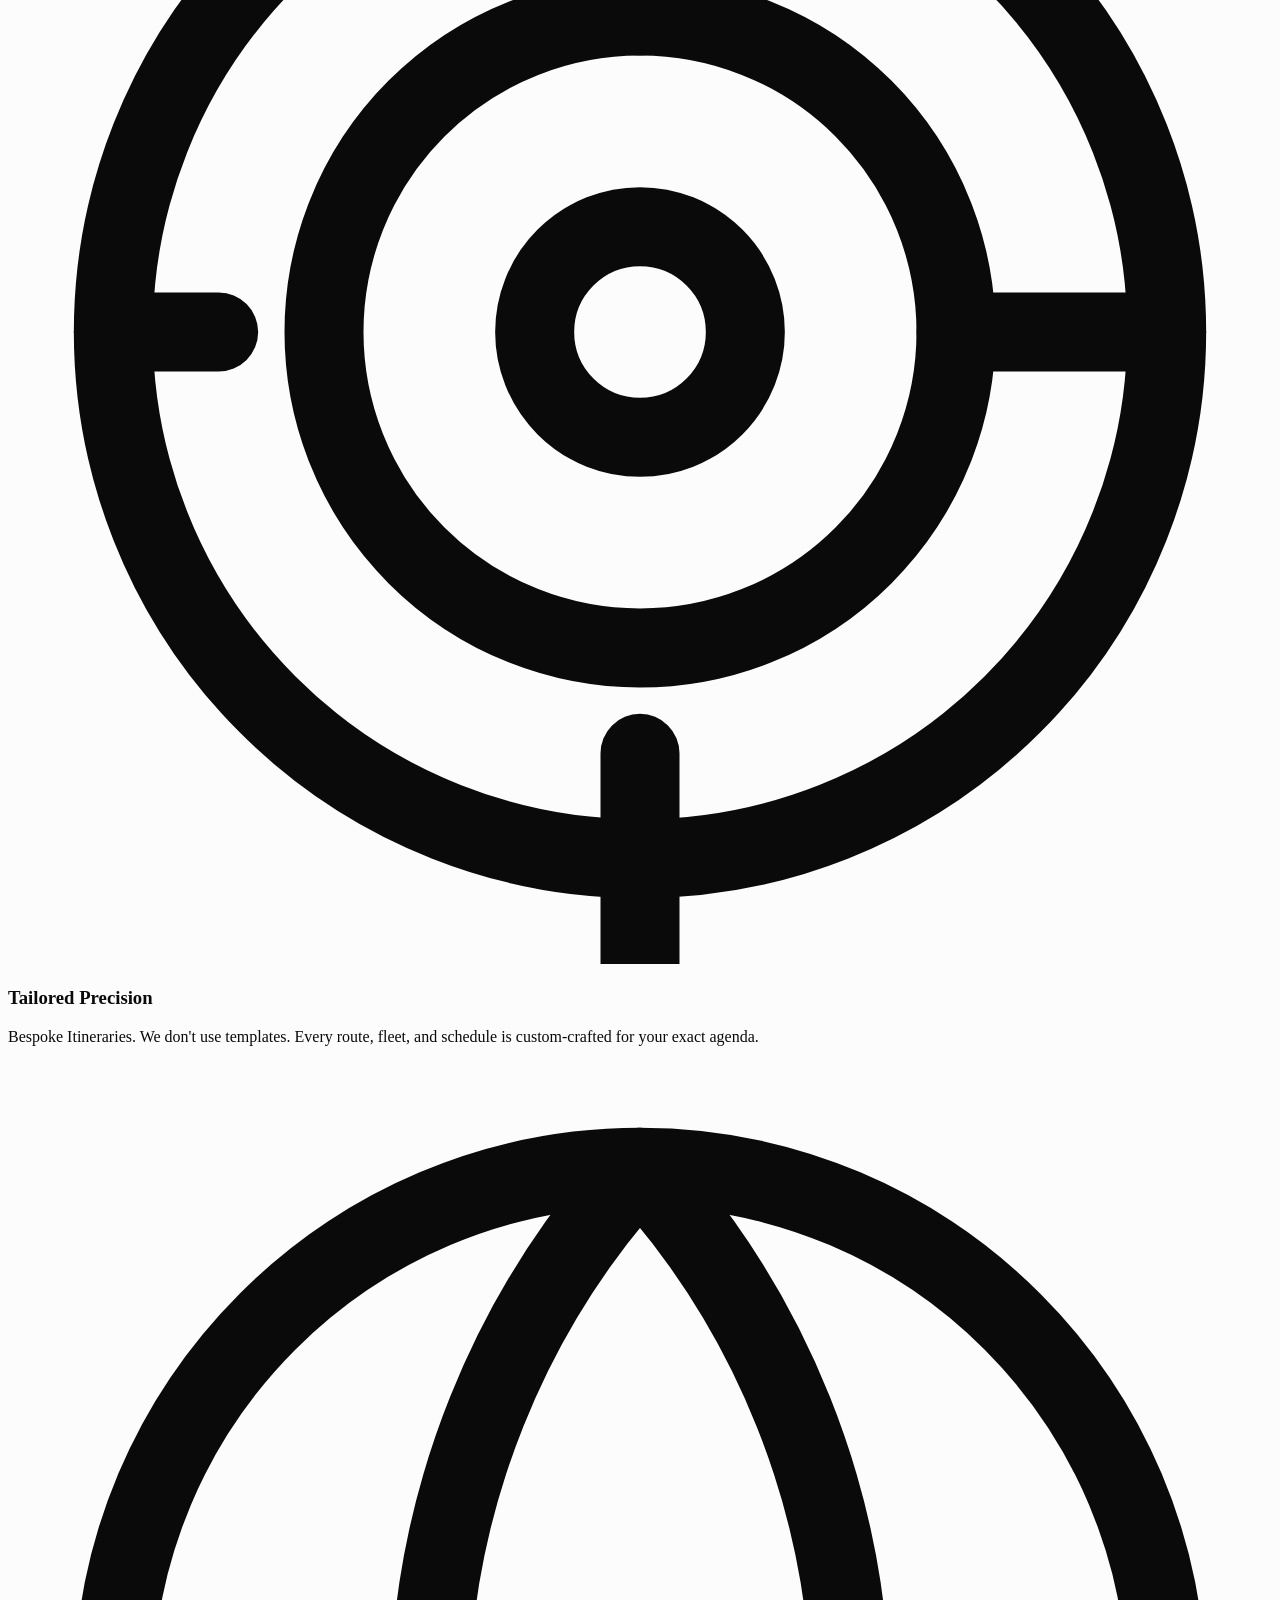
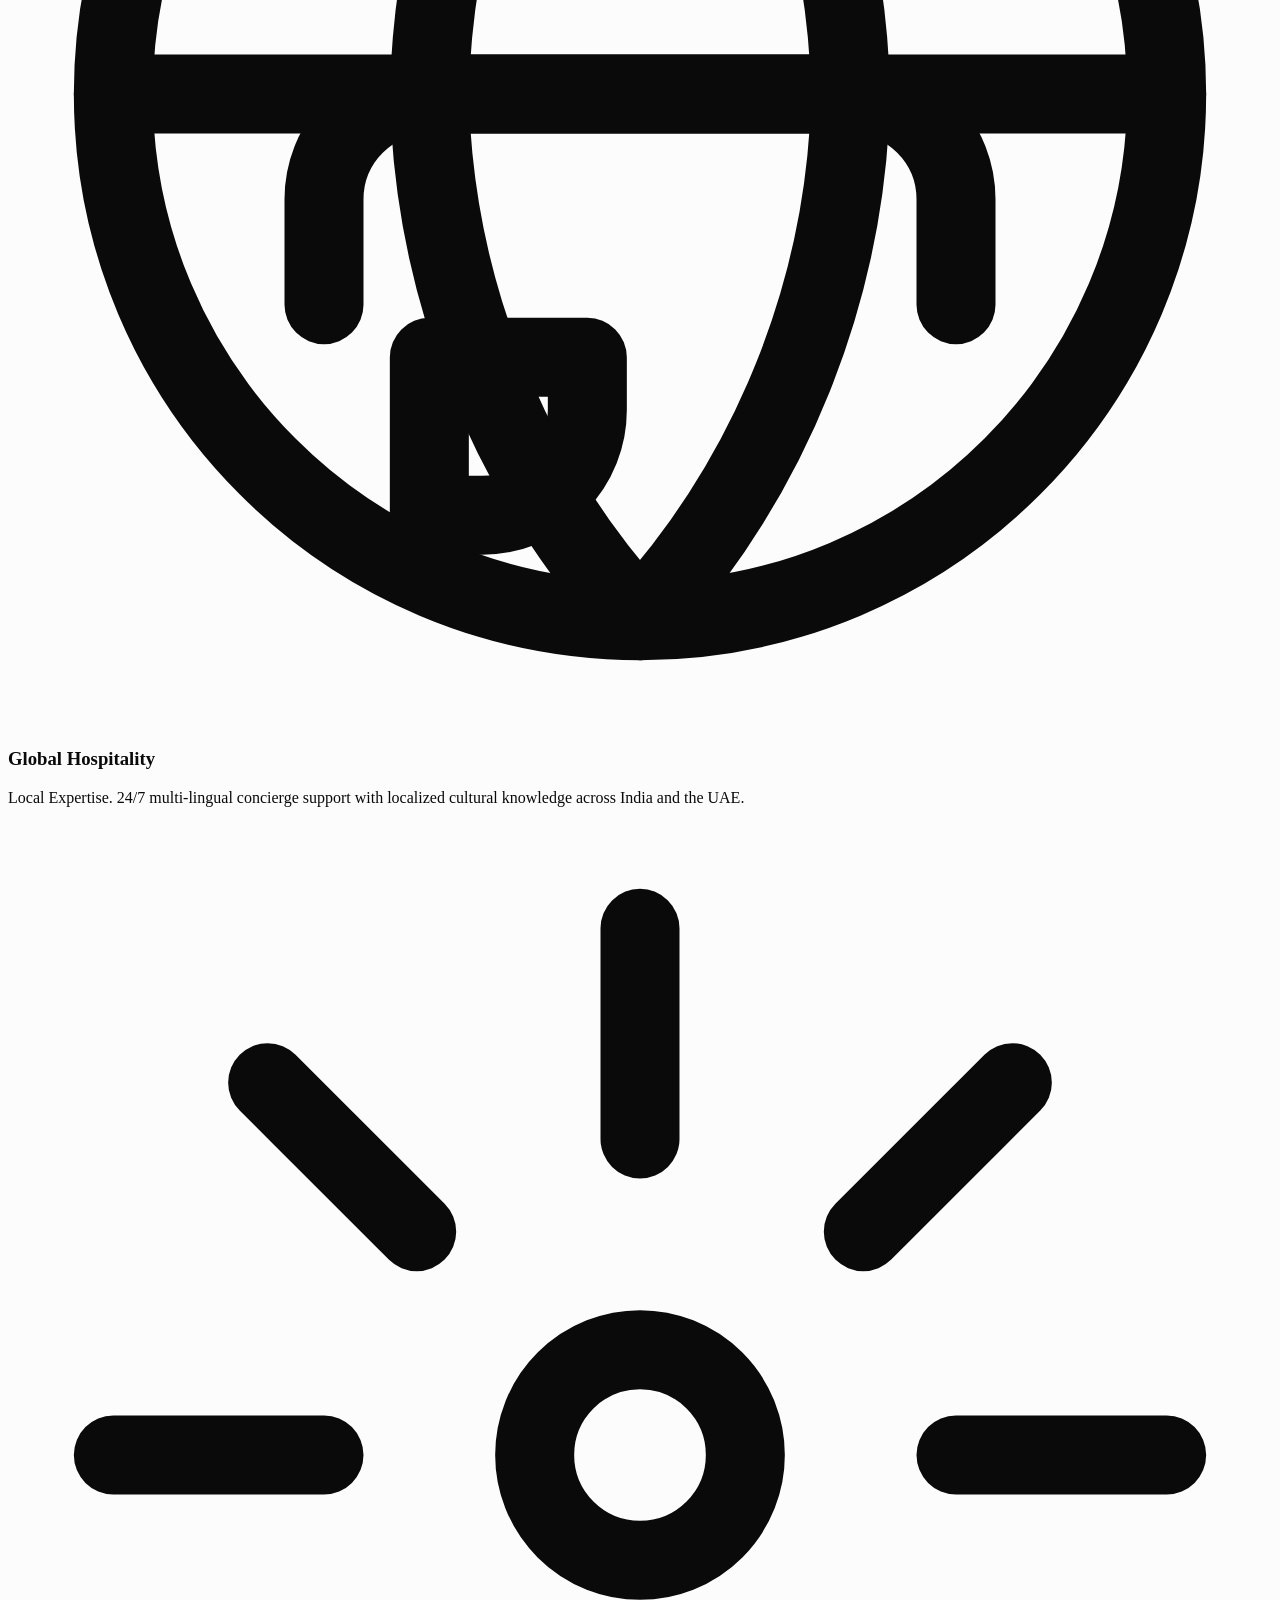
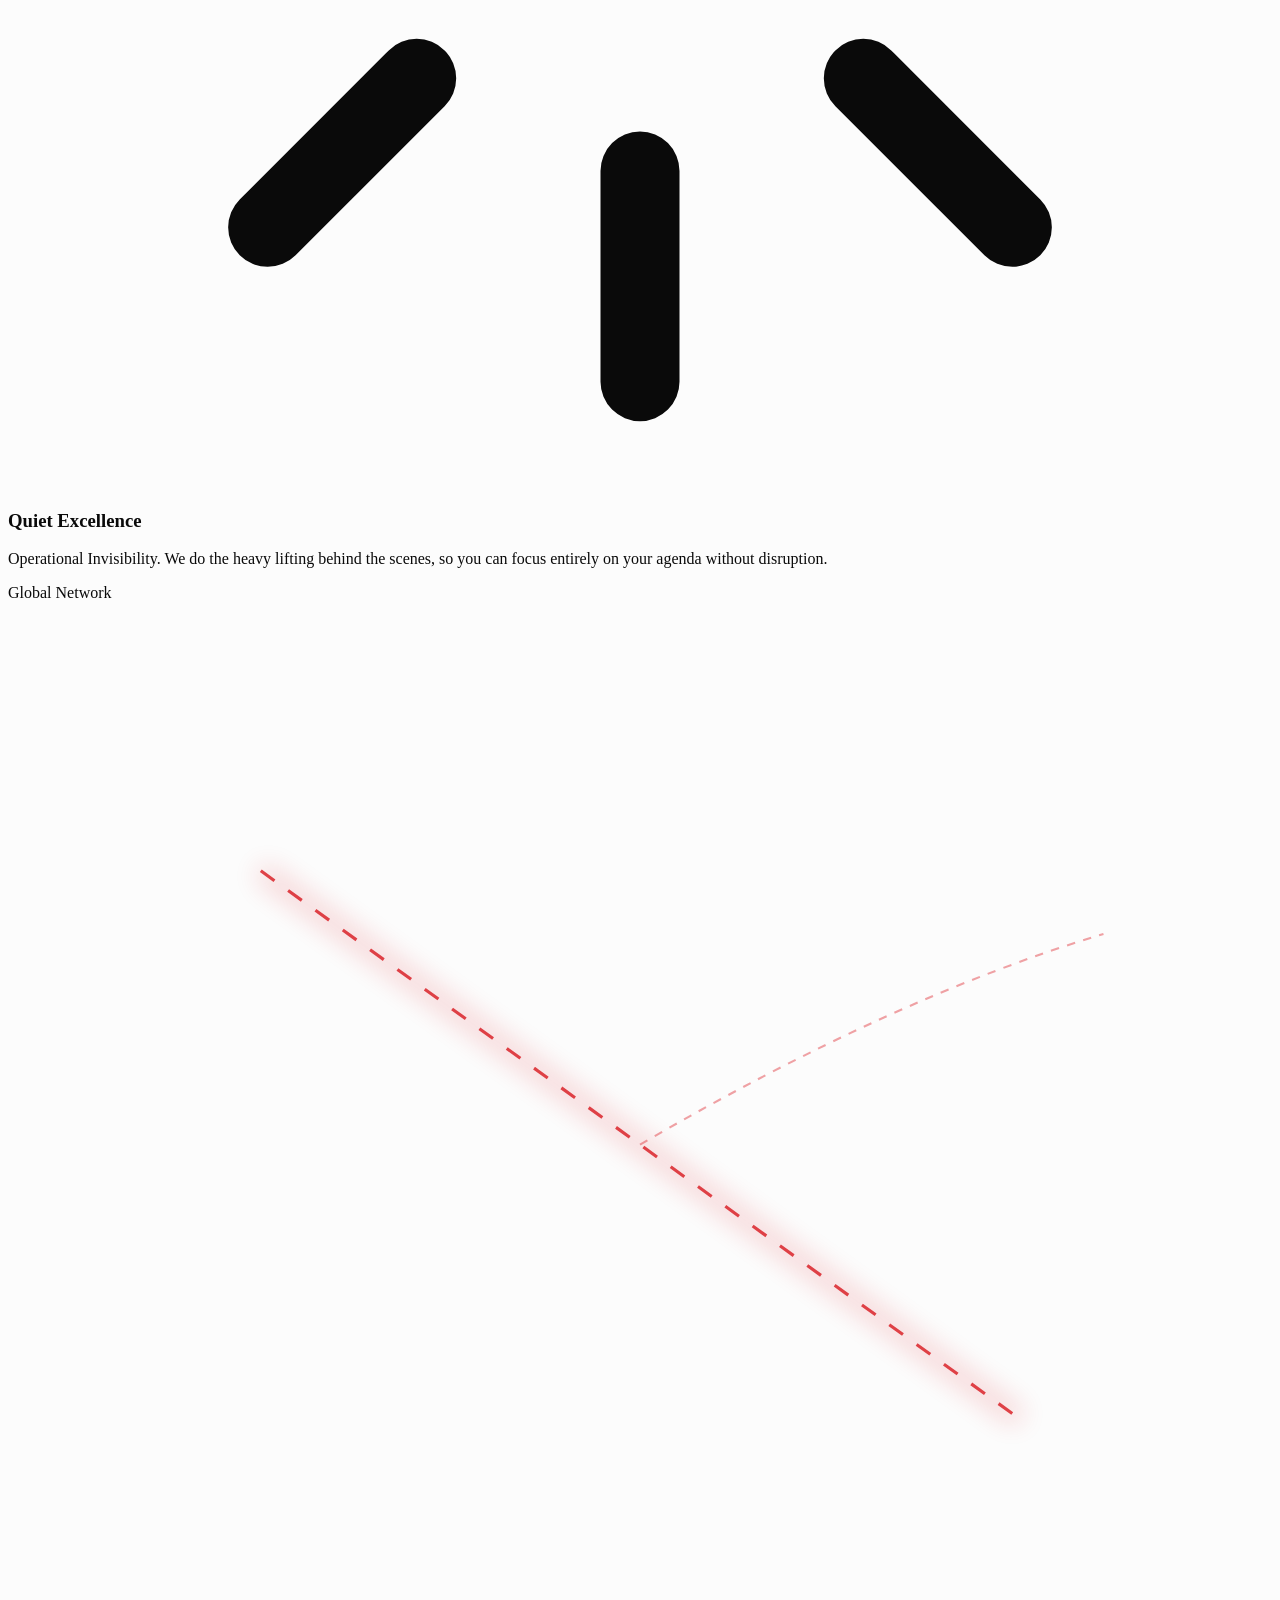
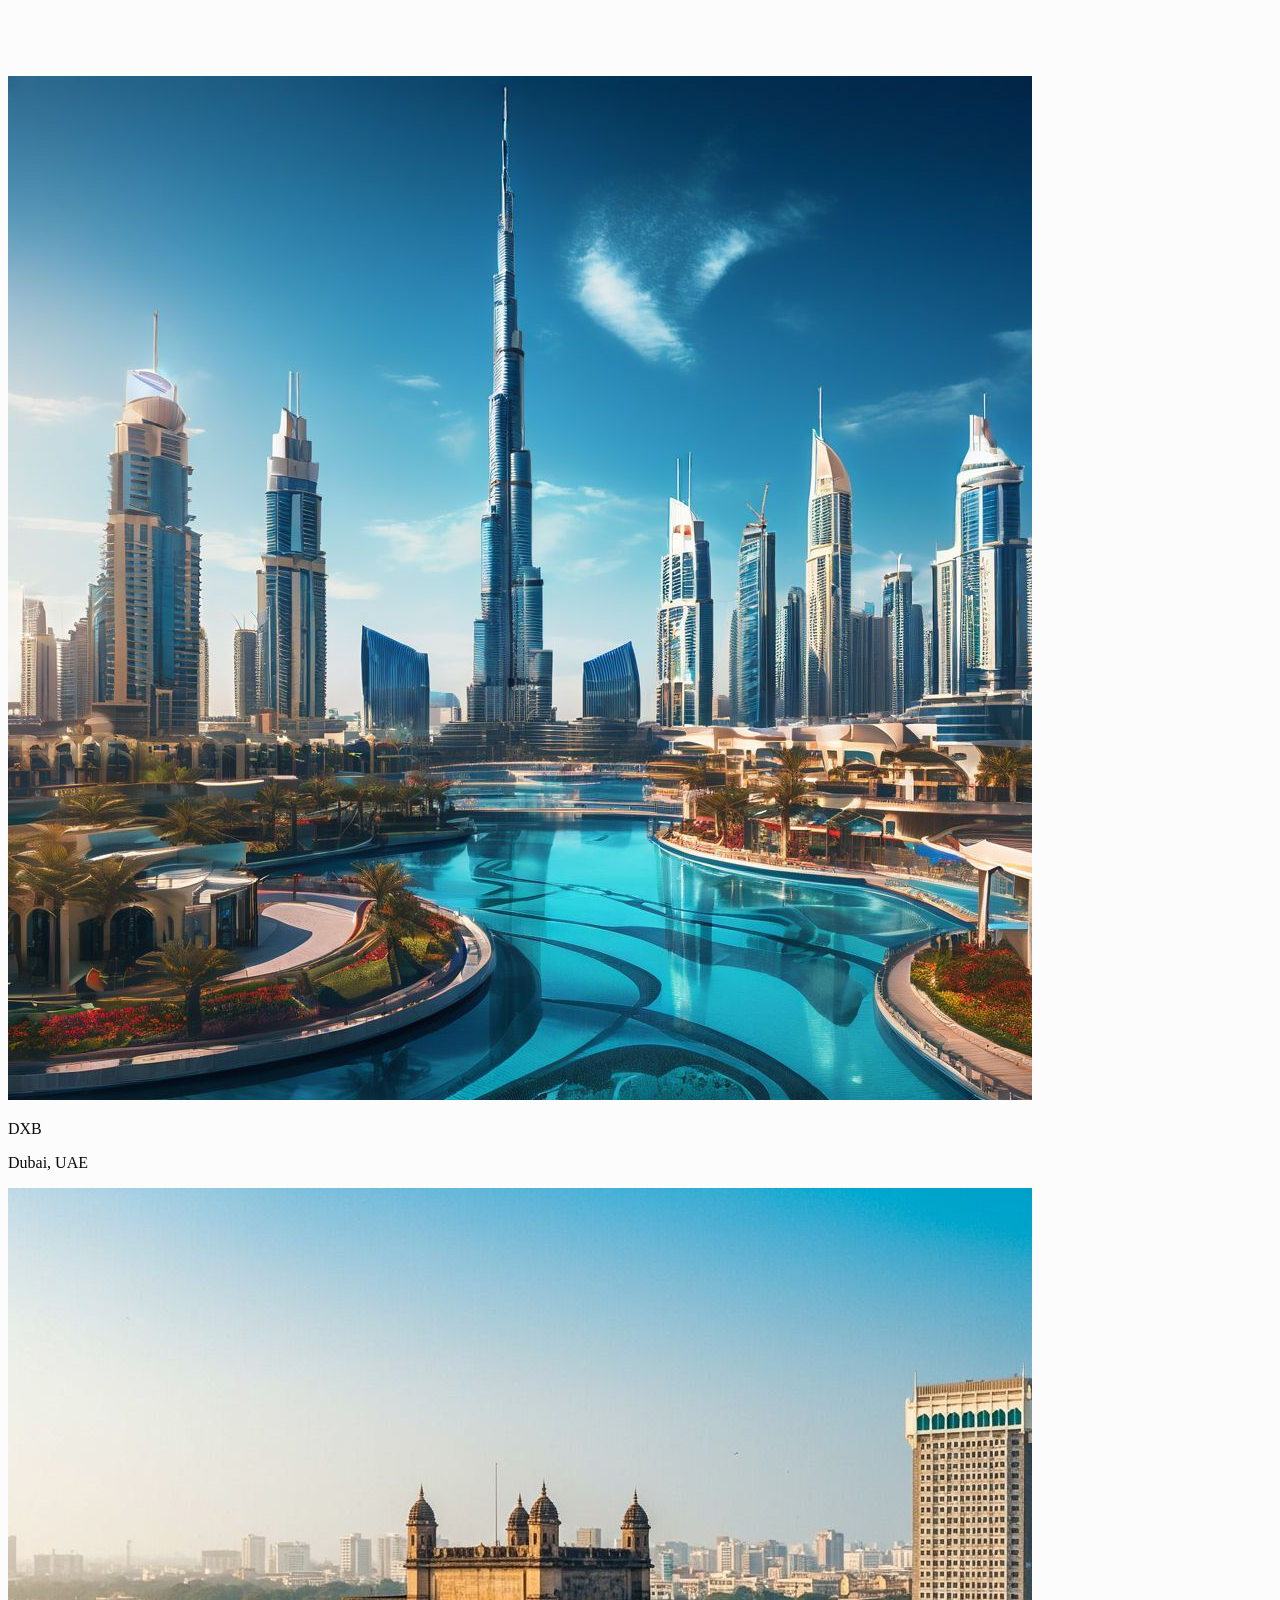
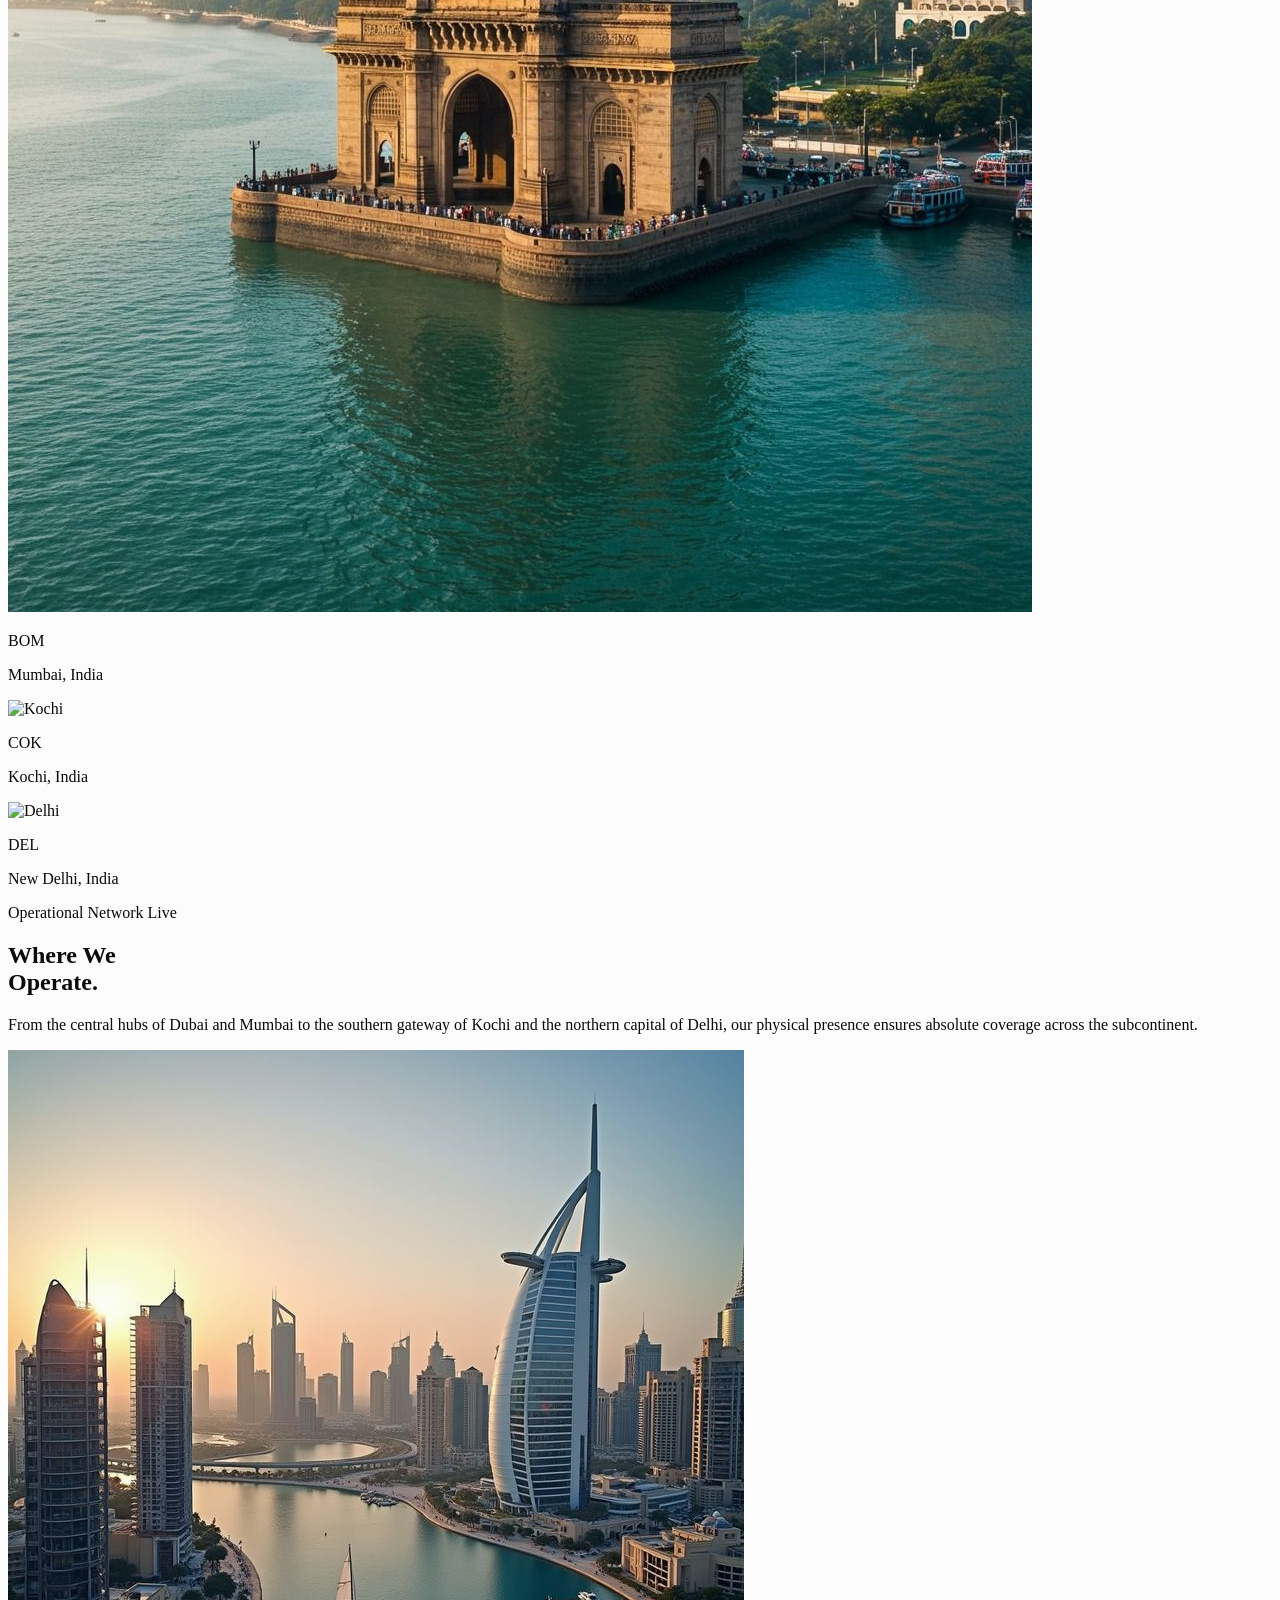
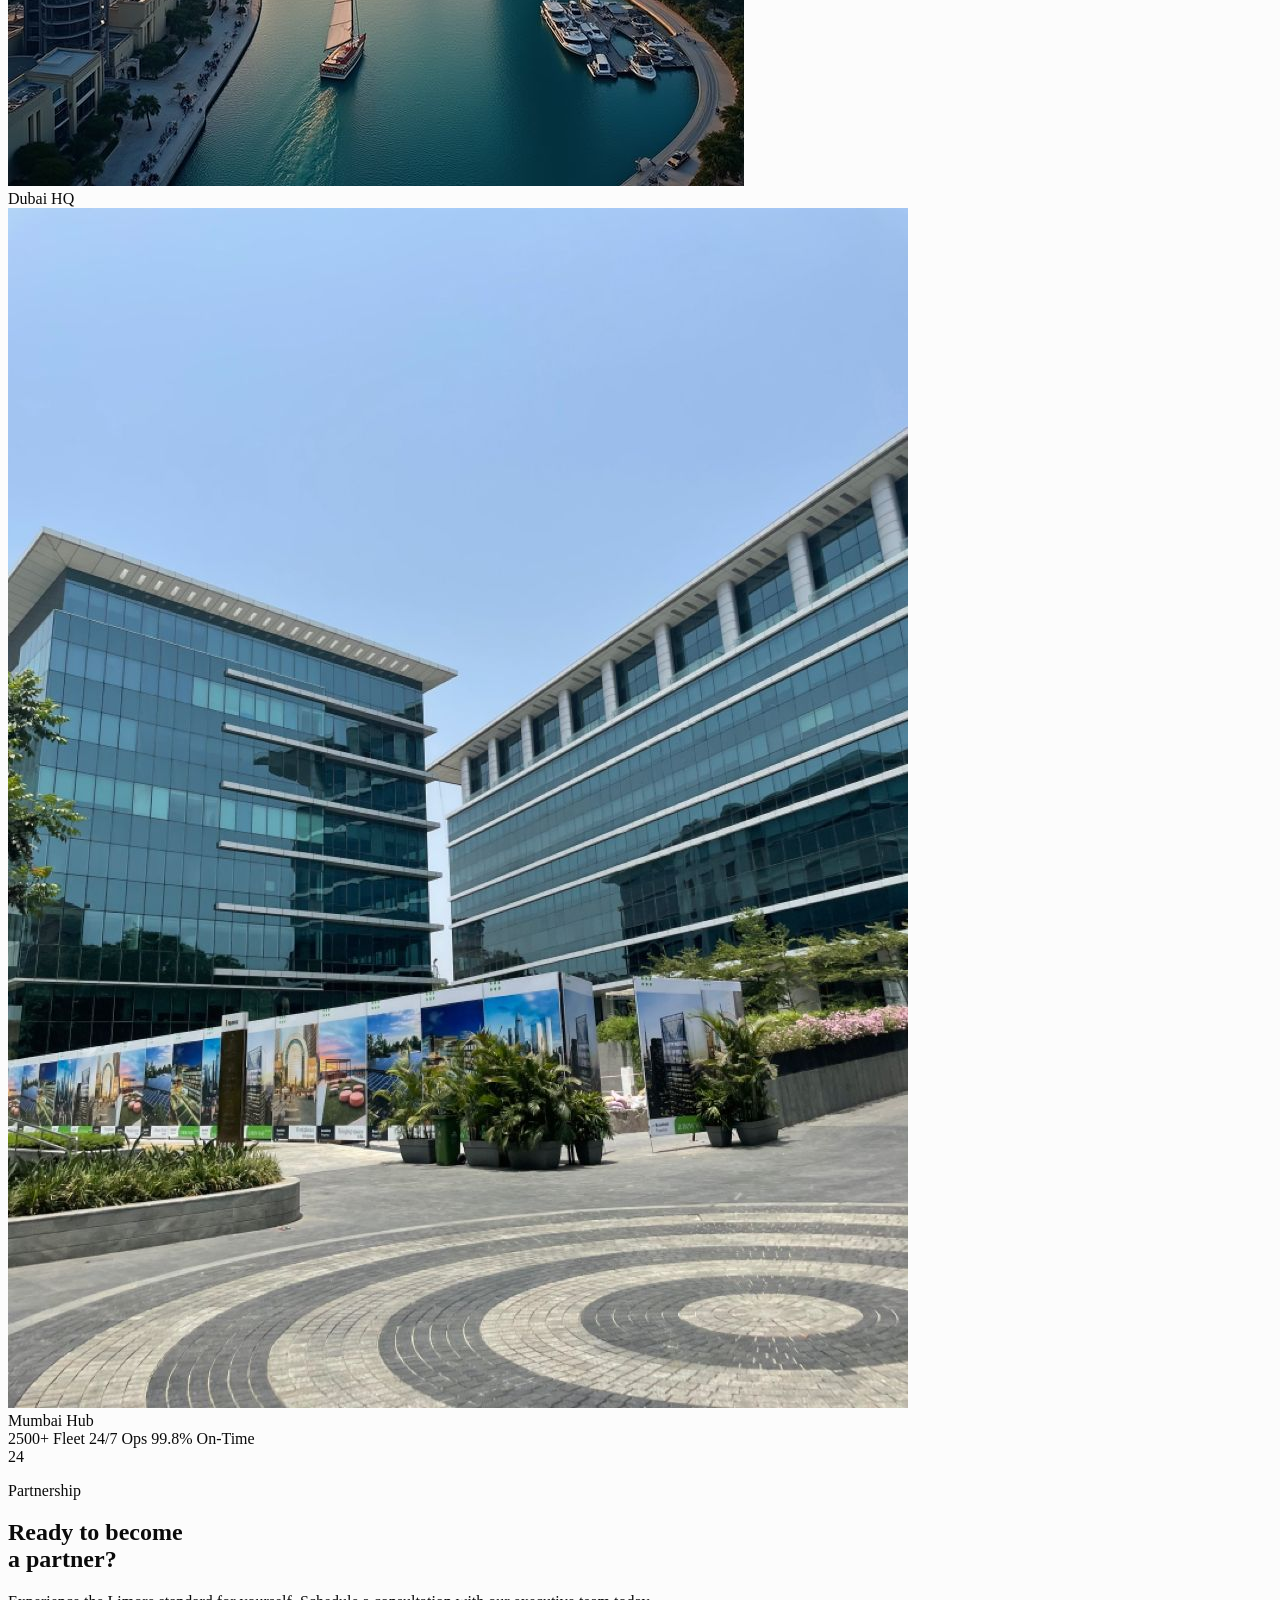
==== commit 312d700b: "about" ====
--- a/about.html
+++ b/about.html
@@ -188,7 +188,7 @@
         <!-- The Dissolving Background Image (Right Side) -->
         <div class="absolute inset-y-0 right-0 w-full lg:w-[65%] h-full overflow-hidden">
             <!-- Use your premium executive image here -->
-            <img src="./assets/images/about/about-hero.png" 
+            <img src="./assets/images/about/about-hero.jpg" 
                  alt="Limore Executive" 
                  class="w-full h-full object-cover saturate-[0.95] contrast-110 transition-transform duration-[8s] hover:scale-105">
             
@@ -293,23 +293,23 @@
                 <!-- Right: The Editorial Image Mosaic (Like the Reference) -->
                 <div class="grid grid-cols-2 gap-4 h-[400px] lg:h-[500px]">
                     <!-- Top Large Image -->
-                    <div class="col-span-2 relative rounded-xl overflow-hidden border border-black/5 group">
-                        <img src="https://images.unsplash.com/photo-1549317661-bd32c8ce0db2?q=80&w=2070&auto=format&fit=crop" 
+                    <div class="col-span-2 relative  overflow-hidden border border-black/5 group">
+                        <img src="./assets/images/about/about1.jpg" 
                              alt="Limore Executive Car" 
                              class="w-full h-full object-cover transition-transform duration-700 group-hover:scale-105">
                         <div class="absolute inset-0 bg-gradient-to-t from-black/10 via-transparent to-transparent pointer-events-none"></div>
                     </div>
                     
                     <!-- Bottom Left Small Image -->
-                    <div class="relative rounded-xl overflow-hidden border border-black/5 group">
-                        <img src="https://images.unsplash.com/photo-1599819262106-90be0746b80c?q=80&w=600&auto=format&fit=crop" 
+                    <div class="relative  overflow-hidden border border-black/5 group">
+                        <img src="./assets/images/about/about2.jpg" 
                              alt="Luxury Interior" 
                              class="w-full h-full object-cover transition-transform duration-700 group-hover:scale-105">
                     </div>
                     
                     <!-- Bottom Right Small Image -->
-                    <div class="relative rounded-xl overflow-hidden border border-black/5 group">
-                        <img src="https://images.unsplash.com/photo-1506905925346-21bda4d32df4?q=80&w=600&auto=format&fit=crop" 
+                    <div class="relative  overflow-hidden border border-black/5 group">
+                        <img src="./assets/images/about/about3.jpg" 
                              alt="Scenic Route" 
                              class="w-full h-full object-cover transition-transform duration-700 group-hover:scale-105">
                     </div>
@@ -501,7 +501,7 @@
                         </div>
                         <!-- The Glass Thumbnail Card -->
                         <div class="ml-6 mt-6 bg-brand-black/60 backdrop-blur-md border border-white/10 rounded-xl p-2.5 flex items-center gap-3 shadow-xl min-w-[160px]">
-                            <img src="https://images.unsplash.com/photo-1512453979798-5ea904ac677e?q=80&w=200&auto=format&fit=crop" class="w-10 h-10 rounded-lg object-cover border border-white/10" alt="Dubai">
+                            <img src="./assets/images/about/dubai11.jpg" class="w-10 h-10 rounded-lg object-cover border border-white/10" alt="Dubai">
                             <div>
                                 <p class="text-[0.55rem] font-bold uppercase tracking-widest text-white">DXB</p>
                                 <p class="text-[0.45rem] text-gray-400 uppercase tracking-wider">Dubai, UAE</p>
@@ -510,13 +510,13 @@
                     </div>
 
                     <!-- DESTINATION NODE 2: Mumbai (BOM) -->
-                    <div class="absolute top-[70%] left-[78%] z-10 group cursor-pointer transform -translate-x-1/2 -translate-y-1/2 hover:scale-105 transition-transform duration-300">
+                    <div class="absolute top-[60%] left-[38%] z-10 group cursor-pointer transform -translate-x-1/2 -translate-y-1/2 hover:scale-105 transition-transform duration-300">
                         <div class="absolute -top-3 -left-3 w-6 h-6">
                             <span class="absolute w-full h-full bg-brand-red rounded-full animate-ping opacity-75"></span>
                             <span class="absolute inset-0 bg-brand-red rounded-full"></span>
                         </div>
                         <div class="ml-6 mt-6 bg-brand-black/60 backdrop-blur-md border border-white/10 rounded-xl p-2.5 flex items-center gap-3 shadow-xl min-w-[160px]">
-                            <img src="https://images.unsplash.com/photo-1566373756209-c9253eb34206?q=80&w=200&auto=format&fit=crop" class="w-10 h-10 rounded-lg object-cover border border-white/10" alt="Mumbai">
+                            <img src="./assets/images/about/mumbai.jpg" class="w-10 h-10 rounded-lg object-cover border border-white/10" alt="Mumbai">
                             <div>
                                 <p class="text-[0.55rem] font-bold uppercase tracking-widest text-white">BOM</p>
                                 <p class="text-[0.45rem] text-gray-400 uppercase tracking-wider">Mumbai, India</p>
@@ -525,7 +525,7 @@
                     </div>
 
                     <!-- DESTINATION NODE 3: Kochi (COK) -->
-                    <div class="absolute top-[78%] left-[58%] z-10 group cursor-pointer transform -translate-x-1/2 -translate-y-1/2 hover:scale-105 transition-transform duration-300">
+                    <div class="absolute top-[78%] left-[78%] z-10 group cursor-pointer transform -translate-x-1/2 -translate-y-1/2 hover:scale-105 transition-transform duration-300">
                         <div class="absolute -top-3 -left-3 w-6 h-6">
                             <span class="absolute w-full h-full bg-brand-red rounded-full animate-ping opacity-75"></span>
                             <span class="absolute inset-0 bg-brand-red rounded-full"></span>
@@ -576,12 +576,12 @@
                     <!-- Supporting Imagery Stack (To fulfill the "add images" request cleanly) -->
                     <div class="grid grid-cols-2 gap-4 pt-4 border-t border-white/10 max-w-md">
                         <div class="relative rounded-xl overflow-hidden aspect-[4/3] group">
-                            <img src="https://images.unsplash.com/photo-1512453979798-5ea904ac677e?q=80&w=600&auto=format&fit=crop" class="w-full h-full object-cover transition-transform duration-500 group-hover:scale-105" alt="Dubai">
+                            <img src="./assets/images/about/dubaihq.jpg" class="w-full h-full object-cover transition-transform duration-500 group-hover:scale-105" alt="Dubai">
                             <div class="absolute inset-0 bg-brand-black/20 pointer-events-none"></div>
                             <span class="absolute bottom-2 left-2 text-[0.45rem] uppercase tracking-widest text-white/80 font-bold drop-shadow-md">Dubai HQ</span>
                         </div>
                         <div class="relative rounded-xl overflow-hidden aspect-[4/3] group">
-                            <img src="https://images.unsplash.com/photo-1566373756209-c9253eb34206?q=80&w=600&auto=format&fit=crop" class="w-full h-full object-cover transition-transform duration-500 group-hover:scale-105" alt="Mumbai">
+                            <img src="./assets/images/about/mumbaihq1.jpg" class="w-full h-full object-cover transition-transform duration-500 group-hover:scale-105" alt="Mumbai">
                             <div class="absolute inset-0 bg-brand-black/20 pointer-events-none"></div>
                             <span class="absolute bottom-2 left-2 text-[0.45rem] uppercase tracking-widest text-white/80 font-bold drop-shadow-md">Mumbai Hub</span>
                         </div>
@@ -668,7 +668,7 @@
                 <div class="lg:w-[50%] h-[300px] lg:h-auto relative overflow-hidden bg-brand-black/5">
                     
                     <!-- The Image (Luxury car / travel aesthetic) -->
-                    <img src="https://images.unsplash.com/photo-1549317661-bd32c8ce0db2?q=80&w=2070&auto=format&fit=crop" 
+                    <img src="./assets/images/about/about4.jpg" 
                          alt="Limore Executive Luxury" 
                          class="w-full h-full object-cover transition-transform duration-700 hover:scale-105">
                     
